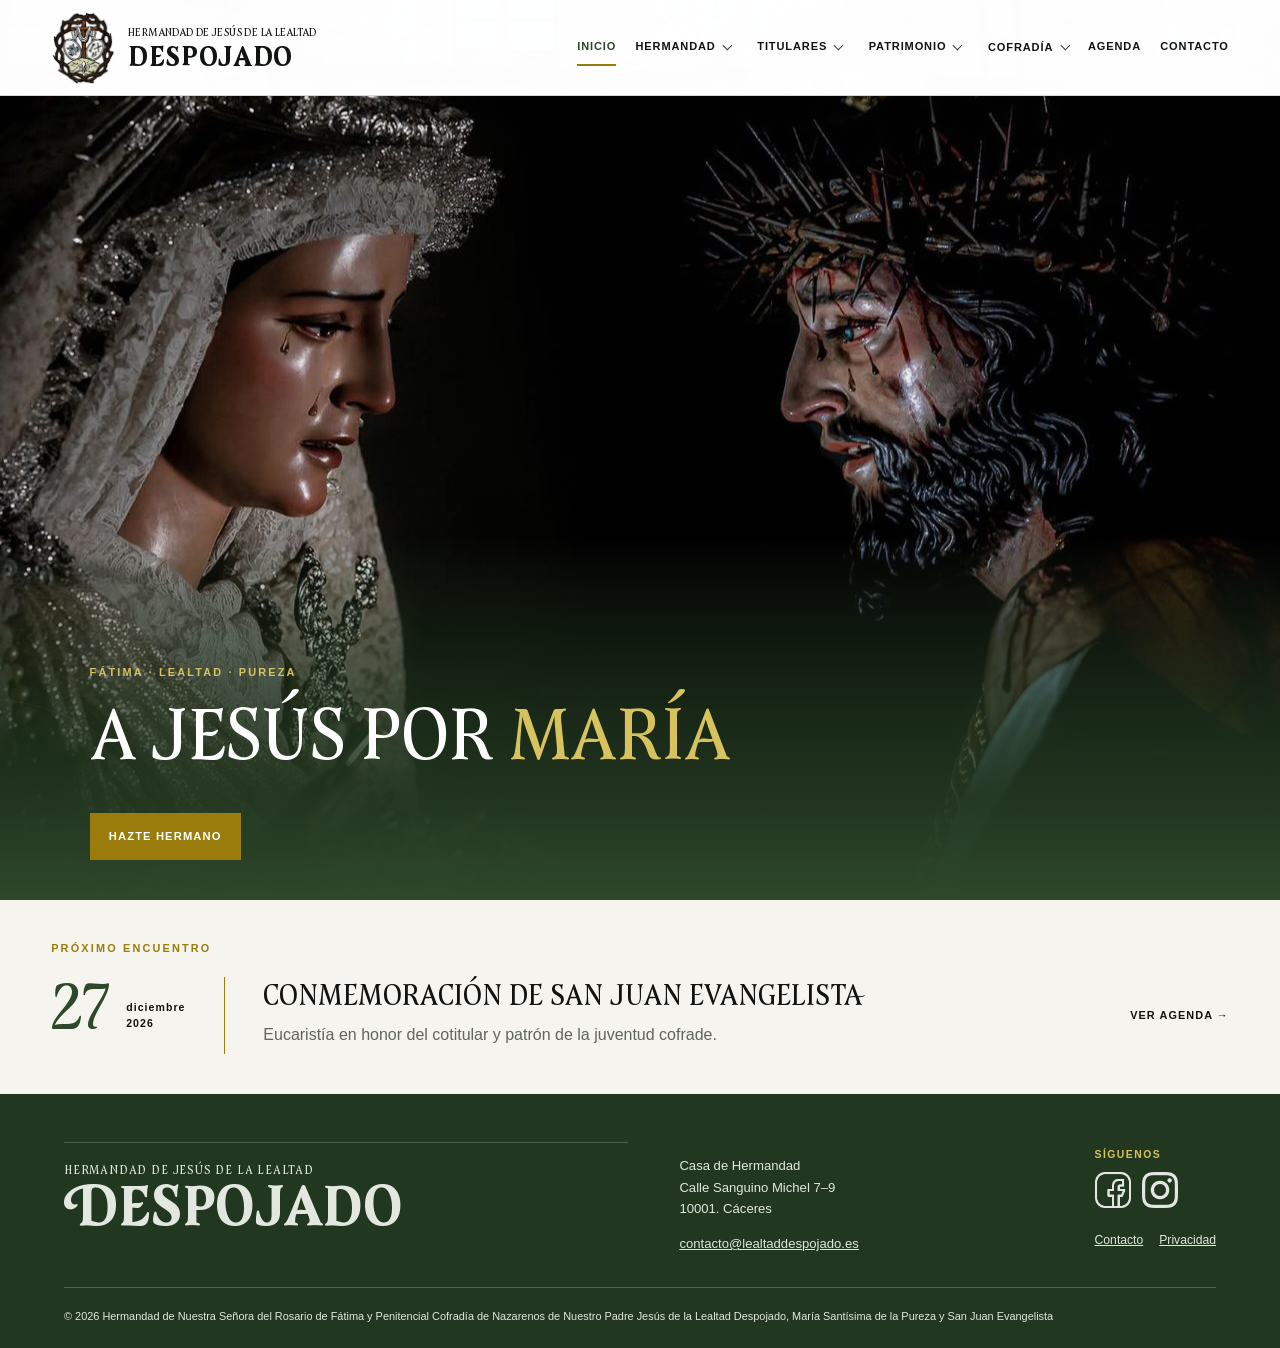
==== index.html @ d997383c "Add mobile responsive styles for next event section Implement responsive design for the next event s" ====
<!doctype html>
<html lang="es">
  <head>
    <meta charset="utf-8">
    <meta name="viewport" content="width=device-width,initial-scale=1">
    <link rel="icon" href="assets/images/favicon.ico?v=3" sizes="any">
    <link rel="icon" type="image/png" sizes="32x32" href="assets/images/favicon-32.png?v=3">
    <link rel="apple-touch-icon" sizes="180x180" href="assets/images/apple-touch-icon.png">
    <link rel="manifest" href="site.webmanifest">
    <!-- SEO-TECH-02: metadatos estáticos y rastreables de la portada. -->
    <meta name="theme-color" content="#223720">
    <meta name="robots" content="index,follow,max-image-preview:large,max-snippet:-1,max-video-preview:-1">
    <meta name="description" content="Página oficial de la Hermandad de Nuestra Señora del Rosario de Fátima y Penitencial Cofradía de Nazarenos de Nuestro Padre Jesús de la Lealtad Despojado, María Santísima de la Pureza y San Juan Evangelista (Cáceres)">
    <link rel="canonical" href="https://www.lealtaddespojado.es/">
    <meta property="og:locale" content="es_ES">
    <meta property="og:type" content="website">
    <meta property="og:site_name" content="Hermandad del Despojado de Cáceres">
    <meta property="og:title" content="Hermandad del Despojado de Cáceres | Web oficial">
    <meta property="og:description" content="Página oficial de la Hermandad de Nuestra Señora del Rosario de Fátima y Penitencial Cofradía de Nazarenos de Nuestro Padre Jesús de la Lealtad Despojado, María Santísima de la Pureza y San Juan Evangelista (Cáceres)">
    <meta property="og:url" content="https://www.lealtaddespojado.es/">
    <meta property="og:image" content="https://www.lealtaddespojado.es/assets/images/titulares-portada.jpg">
    <meta property="og:image:width" content="1280">
    <meta property="og:image:height" content="853">
    <meta property="og:image:alt" content="Titulares de la Hermandad del Despojado de Cáceres">
    <meta name="twitter:card" content="summary_large_image">
    <meta name="twitter:title" content="Hermandad del Despojado de Cáceres | Web oficial">
    <meta name="twitter:description" content="Página oficial de la Hermandad de Nuestra Señora del Rosario de Fátima y Penitencial Cofradía de Nazarenos de Nuestro Padre Jesús de la Lealtad Despojado, María Santísima de la Pureza y San Juan Evangelista (Cáceres)">
    <meta name="twitter:image" content="https://www.lealtaddespojado.es/assets/images/titulares-portada.jpg">
    <meta name="twitter:image:alt" content="Titulares de la Hermandad del Despojado de Cáceres">
    <title>Hermandad del Despojado de Cáceres | Web oficial</title>
    <link rel="preload" as="image" href="assets/images/titulares-portada.jpg" fetchpriority="high">
    <script type="application/ld+json">
      {
        "@context": "https://schema.org",
        "@graph": [
          {
            "@type": "Organization",
            "@id": "https://www.lealtaddespojado.es/#organization",
            "name": "Hermandad del Despojado de Cáceres",
            "legalName": "Hermandad de Nuestra Señora del Rosario de Fátima y Penitencial Cofradía de Nazarenos de Nuestro Padre Jesús de la Lealtad Despojado, María Santísima de la Pureza y San Juan Evangelista",
            "alternateName": [
              "Lealtad Despojado",
              "Hermandad de Jesús de la Lealtad Despojado"
            ],
            "description": "Página oficial de la Hermandad de Nuestra Señora del Rosario de Fátima y Penitencial Cofradía de Nazarenos de Nuestro Padre Jesús de la Lealtad Despojado, María Santísima de la Pureza y San Juan Evangelista (Cáceres)",
            "foundingDate": "2018-11-08",
            "url": "https://www.lealtaddespojado.es/",
            "logo": {
              "@type": "ImageObject",
              "url": "https://www.lealtaddespojado.es/assets/images/favicon-512.png",
              "width": 512,
              "height": 512
            },
            "image": "https://www.lealtaddespojado.es/assets/images/titulares-portada.jpg",
            "email": "contacto@lealtaddespojado.es",
            "address": {
              "@type": "PostalAddress",
              "streetAddress": "Calle Sanguino Michel 7–9",
              "postalCode": "10003",
              "addressLocality": "Cáceres",
              "addressRegion": "Extremadura",
              "addressCountry": "ES"
            },
            "areaServed": [
              {"@type": "City", "name": "Cáceres"},
              {"@type": "AdministrativeArea", "name": "Extremadura"}
            ],
            "sameAs": [
              "https://www.instagram.com/lealtaddespojado/",
              "https://www.facebook.com/lealtaddespojado/"
            ],
            "contactPoint": {
              "@type": "ContactPoint",
              "contactType": "secretaría y contacto",
              "email": "contacto@lealtaddespojado.es",
              "availableLanguage": "es"
            }
          },
          {
            "@type": "WebSite",
            "@id": "https://www.lealtaddespojado.es/#website",
            "url": "https://www.lealtaddespojado.es/",
            "name": "Hermandad del Despojado de Cáceres",
            "alternateName": "Lealtad Despojado",
            "publisher": {"@id": "https://www.lealtaddespojado.es/#organization"},
            "inLanguage": "es-ES"
          },
          {
            "@type": "WebPage",
            "@id": "https://www.lealtaddespojado.es/#webpage",
            "url": "https://www.lealtaddespojado.es/",
            "name": "Hermandad del Despojado de Cáceres | Web oficial",
            "description": "Página oficial de la Hermandad de Nuestra Señora del Rosario de Fátima y Penitencial Cofradía de Nazarenos de Nuestro Padre Jesús de la Lealtad Despojado, María Santísima de la Pureza y San Juan Evangelista (Cáceres)",
            "isPartOf": {"@id": "https://www.lealtaddespojado.es/#website"},
            "about": {"@id": "https://www.lealtaddespojado.es/#organization"},
            "primaryImageOfPage": {
              "@type": "ImageObject",
              "url": "https://www.lealtaddespojado.es/assets/images/titulares-portada.jpg",
              "width": 1280,
              "height": 853
            },
            "inLanguage": "es-ES"
          }
        ]
      }
    </script>
    <link rel="stylesheet" href="assets/styles.css">
    <link rel="stylesheet" href="assets/hero-layout.css">
    <script src="assets/header.js">
    </script>
    <script src="assets/footer.js">
    </script>
  </head>
  <body>
    <!-- ============================================================
    ZONAS EDITABLES DE ESTA PÁGINA
    1. PORTADA: título y presentación
    2. PRÓXIMO ENCUENTRO: se completa automáticamente desde editable/agenda.md
    Cambia solo los textos entre etiquetas. No cambies class ni href.
    ============================================================ -->
    <a class="skip" href="#contenido">
      Saltar al contenido
    </a>
    <site-header active="inicio">
    </site-header>
    <main id="contenido">
      <!-- ZONA EDITABLE 1: PORTADA -->
      <section class="hero">
        <div class="hero-copy">
          <div class="hero-title">
            <p class="eyebrow light">
              Fátima · Lealtad · Pureza
            </p>
            <h1>
              A Jesús por
              <em>
                María
              </em>
            </h1>
          </div>
          <div class="hero-info">
            <div class="actions">
              <a class="button primary" href="documentos/solicitud-ingreso.pdf" target="_blank" rel="noopener">
                Hazte Hermano
              </a>
            </div>
          </div>
        </div>
        <div class="hero-art" aria-hidden="true">
          <span>
            Fotografía de los Sagrados Titulares
          </span>
        </div>
      </section>
      <!-- ZONA EDITABLE 2: PRÓXIMO ENCUENTRO -->
      <section class="next-event">
        <p class="eyebrow">
          Próximo encuentro
        </p>
        <div class="event-content">
          <time datetime="2026-10-11" data-next-event-date>
            <strong>
              11
            </strong>
            <span>
              octubre
              <br>
              2026
            </span>
          </time>
          <div class="event-details-list" data-next-event-details aria-live="polite">
            <div class="event-details">
              <h2>
                Rosario matutino
              </h2>
              <p>
                Salida procesional con María Santísima de la Pureza y rezo del Rosario por las calles del barrio.
              </p>
            </div>
          </div>
          <a class="text-link" href="agenda.html">
            Ver agenda →
          </a>
        </div>
      </section>
    </main>
    <site-footer>
    </site-footer>
    <script src="assets/agenda-datos.js">
    </script>
    <script src="assets/agenda.js">
    </script>
    <script src="assets/script.js">
    </script>
  </body>
</html>
---- assets/styles.css ----
/*
 * COLORES FÁCILES DE CAMBIAR
 * Cambia solo el código que empieza por # y conserva el punto y coma.
 * Consulta editable/GUIA-EDICION.md antes de modificar el resto de este archivo.
 */
@font-face{font-family:Capellina;src:local("Capellina Caps"),local("CapellinaCaps"),url("fonts/CapellinaCaps.woff2") format("woff2"),url("fonts/CapellinaCaps.woff") format("woff");font-style:normal;font-weight:400;font-display:swap;size-adjust:107.5%}
@font-face{font-family:Capellina;src:local("Capellina Caps Bold"),local("CapellinaCaps-Bold"),url("fonts/CapellinaCaps-Bold.woff2") format("woff2"),url("fonts/CapellinaCaps-Bold.woff") format("woff");font-style:normal;font-weight:700;font-display:swap;size-adjust:107.5%}
:root{
  --green:#2e482b;       /* Verde principal */
  --green-dark:#223720;  /* Verde oscuro del pie */
  --gold:#997c0b;        /* Dorado principal */
  --gold-light:#bea338;  /* Dorado claro */
  --white:#fff;
  --paper:#f6f4ee;       /* Fondo crema */
  --ink:#101310;         /* Texto principal */
  --muted:#5f655d;       /* Texto secundario */
  --line:#d9d8d0;        /* Líneas y bordes */
  --display:Capellina,"Times New Roman",Georgia,serif;
  --body:Arial,Helvetica,sans-serif;
}
*{box-sizing:border-box}html{scroll-behavior:smooth}body{margin:0;background:var(--white);color:var(--ink);font:400 16px/1.65 var(--body)}a{color:inherit}.skip{position:fixed;top:-5rem;left:1rem;background:var(--white);padding:.7rem 1rem;z-index:99}.skip:focus{top:1rem}.top{height:96px;padding:0 clamp(1rem,4vw,5rem);display:flex;align-items:center;justify-content:space-between;border-bottom:1px solid var(--line);background:rgba(255,255,255,.98);position:sticky;top:0;z-index:20}.brand{display:flex;align-items:center;gap:.8rem;text-decoration:none}.brand img{width:58px;height:70px;object-fit:contain}.brand span{display:grid;line-height:.85;text-transform:uppercase}.brand b{font:400 .7rem var(--display);letter-spacing:.05em}.brand strong{font:400 1.45rem var(--display);letter-spacing:.02em}.brand small{font:400 .62rem var(--display);letter-spacing:.12em;margin-top:.35rem}nav{display:flex;align-items:center;gap:clamp(.7rem,1.5vw,1.5rem)}nav a{text-decoration:none;text-transform:uppercase;font-size:.69rem;font-weight:700;letter-spacing:.08em;padding:.55rem 0;border-bottom:2px solid transparent}nav a:hover,nav a:focus{border-color:var(--gold)}nav .nav-cta{background:var(--green);color:var(--white);padding:.7rem 1rem;border:0}.menu{display:none}.hero{min-height:calc(100vh - 96px);background:var(--green);color:var(--white);display:grid;grid-template-columns:1.05fr .95fr;position:relative;overflow:hidden}.hero:after{content:"";position:absolute;width:420px;height:420px;border:1px solid rgba(255,255,255,.11);border-radius:50%;left:-230px;bottom:-220px}.hero-copy{padding:clamp(5rem,10vw,9rem) 4rem clamp(5rem,8vw,8rem) max(1.3rem,8vw);align-self:center;position:relative;z-index:1}.eyebrow{color:var(--gold);font-size:.68rem;font-weight:700;text-transform:uppercase;letter-spacing:.2em;margin:0 0 1.2rem}.eyebrow.light{color:#d8c25d}.hero h1,.identity h2,.titulares h2,.section-head h2,.join h2{font:400 clamp(3.3rem,6.5vw,6.8rem)/.88 var(--display);letter-spacing:-.035em;margin:.25rem 0 1.7rem;text-transform:uppercase}.hero h1 em{color:#d8c25d;font-style:normal}.hero-lead{font-size:1.08rem;max-width:500px;color:#eef1ec}.actions{display:flex;gap:.9rem;flex-wrap:wrap;margin-top:2.4rem}.button{display:inline-block;text-decoration:none;text-transform:uppercase;font-size:.7rem;font-weight:700;letter-spacing:.1em;padding:.9rem 1.2rem}.primary{background:var(--gold);color:var(--white)}.ghost{border:1px solid rgba(255,255,255,.7)}.hero-art{min-height:620px;background:linear-gradient(180deg,rgba(34,55,32,.08),rgba(34,55,32,.5)),linear-gradient(145deg,#8f947f,#30372e);display:grid;place-items:center}.hero-art span,.photo span{font-size:.62rem;text-transform:uppercase;letter-spacing:.12em;color:rgba(255,255,255,.7);padding:1rem;text-align:center}.hero-side{position:absolute;right:1rem;bottom:2rem;margin:0;writing-mode:vertical-rl;text-transform:uppercase;font-size:.58rem;letter-spacing:.2em}.next-event{padding:2.5rem max(1.3rem,8vw);background:var(--paper)}.event-content{display:grid;grid-template-columns:auto 1fr auto;align-items:center;gap:2.4rem}.event-content time{display:flex;gap:1rem;align-items:center;border-right:1px solid var(--gold);padding-right:2.4rem}.event-content time strong{font:400 4.8rem/1 var(--display);color:var(--green)}.event-content time span{font-size:.66rem;font-weight:700;line-height:1.45;letter-spacing:.1em}.event-content h2{font:400 2.2rem/1 var(--display);text-transform:uppercase;margin:0 0 .3rem}.event-content p{margin:0;color:var(--muted)}.text-link{text-decoration:none;text-transform:uppercase;font-size:.68rem;font-weight:700;letter-spacing:.1em}.text-link span{color:var(--gold);font-size:1rem}.identity{display:grid;grid-template-columns:.7fr 1.3fr;gap:clamp(3rem,8vw,9rem);padding:9rem max(1.3rem,8vw);align-items:center}.identity-mark{background:var(--paper);min-height:600px;display:grid;place-items:center;position:relative}.identity-mark:before{content:"IDENTIDAD";position:absolute;left:1rem;top:1rem;color:var(--gold);font-size:.6rem;font-weight:700;letter-spacing:.2em}.identity-mark img{width:min(75%,400px);max-height:520px;object-fit:contain}.identity h2,.section-head h2{font-size:clamp(3rem,5.2vw,5.4rem);color:var(--green)}.lead{font:400 1.55rem/1.35 var(--display);color:var(--green);max-width:1000px}.values{display:grid;grid-template-columns:repeat(3,1fr);gap:1.5rem;margin-top:3rem}.values article{border-top:2px solid var(--gold);padding-top:1.1rem}.values span,.cards span{font-size:.66rem;font-weight:700;color:var(--gold);letter-spacing:.12em}.values h3,.cards h3,.news h3{font:400 1.7rem/1.1 var(--display);text-transform:uppercase;margin:.6rem 0}.values p{font-size:.88rem;color:var(--muted)}.titulares{background:var(--green);color:var(--white);padding:8rem max(1.3rem,8vw)}.titulares>header{max-width:800px}.titulares h2{font-size:clamp(3.4rem,6vw,6.3rem)}.portrait-grid{display:grid;grid-template-columns:1fr 1fr;gap:clamp(2rem,7vw,7rem);margin-top:5rem}.portrait.offset{margin-top:8rem}.photo{min-height:560px;background:linear-gradient(145deg,#a8aa9f,#373d35);display:grid;place-items:center}.portrait p{color:#d8c25d;text-transform:uppercase;font-size:.65rem;letter-spacing:.17em;margin:1.5rem 0 .2rem}.portrait h3{font:400 clamp(2.6rem,4vw,4.5rem)/.95 var(--display);text-transform:uppercase;margin:0 0 1rem}.portrait a{font-size:.68rem;text-transform:uppercase;letter-spacing:.08em}.agenda,.news{padding:9rem max(1.3rem,8vw)}.section-head{display:grid;grid-template-columns:1.7fr 1fr;gap:4rem;align-items:end}.section-head>p{color:var(--muted);padding-bottom:1rem}.agenda-list{margin-top:4rem;border-top:1px solid var(--line)}.agenda-list article{display:grid;grid-template-columns:180px 1fr auto;gap:2rem;align-items:center;padding:2rem 1rem;border-bottom:1px solid var(--line);transition:.2s}.agenda-list article:hover{background:var(--paper)}.agenda-list time{display:flex;align-items:center;gap:1rem}.agenda-list time b{font:400 3.2rem var(--display);color:var(--green)}.agenda-list time span{font-size:.62rem;text-transform:uppercase;line-height:1.4}.tag{color:var(--gold);font-size:.62rem;font-weight:700;text-transform:uppercase;letter-spacing:.16em}.agenda-list h3{font:400 2rem/1 var(--display);text-transform:uppercase;margin:.2rem 0}.agenda-list p{margin:.25rem 0;color:var(--muted)}.agenda-list>a{text-decoration:none;color:var(--gold);font-size:1.5rem}.patrimonio{background:var(--green);color:var(--white);padding:9rem max(1.3rem,8vw)}.patrimonio .section-head h2{color:var(--white)}.patrimonio .section-head>p{color:#ced5cb}.cards{display:grid;grid-template-columns:repeat(3,1fr);gap:1.5rem;margin-top:4rem}.cards article{border-bottom:1px solid rgba(255,255,255,.3);padding-bottom:1.5rem}.photo.small{min-height:300px;margin-bottom:1.5rem}.cards h3{color:var(--white)}.news-grid{display:grid;grid-template-columns:2fr 1fr;gap:1.5rem;margin-top:4rem}.news-grid article{padding:2rem;background:var(--paper);border-top:2px solid var(--gold)}.news-grid .featured{grid-row:span 2}.news-grid .featured .photo{margin:-2rem -2rem 2rem}.news h3{font-size:2rem;color:var(--green)}.news-grid .featured h3{font-size:2.8rem}.join{display:grid;grid-template-columns:1fr 1fr;gap:clamp(3rem,8vw,8rem);padding:9rem max(1.3rem,8vw);background:var(--gold);color:var(--white)}.join .eyebrow{color:var(--green-dark)}.join h2{font-size:clamp(3.2rem,5.5vw,5.7rem)}.join li{padding:.5rem 0}.join form{background:var(--white);color:var(--ink);padding:2.5rem;display:grid;gap:1rem}.join label{font-size:.7rem;font-weight:700;text-transform:uppercase;letter-spacing:.06em}.join input,.join textarea{display:block;width:100%;border:0;border-bottom:1px solid var(--line);background:transparent;padding:.75rem 0;font:inherit}.join .check{display:flex;gap:.6rem;text-transform:none;font-weight:400}.join .check input{width:auto}.join button{background:var(--green);color:var(--white);border:0;padding:1rem;text-transform:uppercase;font-weight:700;letter-spacing:.1em;display:flex;justify-content:space-between}.join small{color:var(--muted)}footer{background:var(--green-dark);color:#e2e7df;padding:5rem max(1.3rem,8vw) 2rem;display:grid;grid-template-columns:2fr 1.4fr 1fr;gap:3rem;font-size:.82rem}footer a{color:inherit}.footer-brand{display:grid;text-transform:uppercase}.footer-brand strong{font:400 clamp(2.2rem,4vw,4rem)/.86 var(--display)}.footer-brand span{color:#d8c25d;font:400 1rem var(--display);letter-spacing:.2em;margin-top:1rem}footer small{grid-column:1/-1;border-top:1px solid rgba(255,255,255,.2);padding-top:1.3rem}
@media(max-width:1050px){nav{display:none;position:absolute;top:96px;left:0;right:0;background:var(--white);padding:1.5rem;flex-direction:column;align-items:stretch}nav.open{display:flex}.menu{display:block;background:none;border:1px solid var(--line);padding:.65rem 1rem;text-transform:uppercase;font-size:.68rem;font-weight:700;letter-spacing:.08em}.identity{grid-template-columns:1fr}.identity-mark{min-height:480px}.section-head{grid-template-columns:1fr}.section-head>p{max-width:650px}.cards{grid-template-columns:1fr 1fr}.cards article:last-child{grid-column:1/-1}}
@media(max-width:720px){.top{height:78px}.brand img{width:45px;height:58px}.brand strong{font-size:1.15rem}.brand b,.brand small{font-size:.53rem}nav{top:78px}.hero{grid-template-columns:1fr;min-height:auto}.hero-copy{padding:6rem 1.3rem 4rem}.hero h1{font-size:3.45rem}.hero-art{min-height:430px}.hero-side{display:none}.event-content{grid-template-columns:1fr}.event-content time{border-right:0;border-bottom:1px solid var(--gold);padding:0 0 1rem}.identity,.titulares,.agenda,.patrimonio,.news,.join{padding:6rem 1.3rem}.identity-mark{min-height:400px}.values,.portrait-grid,.cards,.join{grid-template-columns:1fr}.portrait.offset{margin-top:2rem}.photo{min-height:430px}.cards article:last-child{grid-column:auto}.agenda-list article{grid-template-columns:100px 1fr auto;gap:1rem}.agenda-list time b{font-size:2.2rem}.agenda-list article>div>p:last-child{display:none}.news-grid{grid-template-columns:1fr}.news-grid .featured{grid-row:auto}.join{gap:3rem}.join form{padding:1.5rem}footer{grid-template-columns:1fr}footer small{grid-column:auto}}
@media(prefers-reduced-motion:reduce){html{scroll-behavior:auto}}

/* Composición de la denominación corporativa */
.brand span{min-height:70px;align-content:center;line-height:.92;transform:translateY(5px)}
.brand b{font-size:.82rem;letter-spacing:.03em;white-space:nowrap}
.brand strong{font-size:2.1rem;font-weight:700;margin-top:.12rem}
.footer-brand{align-content:start}
.footer-brand small{font:400 clamp(.78rem,1.15vw,1rem) var(--display);letter-spacing:.055em}
.footer-brand strong{font-size:clamp(3.2rem,5.5vw,5.4rem);font-weight:700;margin-top:.25rem}
.footer-contact p{margin:0 0:.75rem}
.footer-links{justify-self:end;padding-top:.25rem;display:grid;gap:1.15rem}
.footer-social>span{display:block;margin-bottom:.55rem;color:#d8c25d;font-size:.65rem;font-weight:700;letter-spacing:.14em;text-transform:uppercase}
.footer-social-icons{display:flex;align-items:center;gap:.7rem}
.footer-social-icons img{display:block;width:36px;height:36px;object-fit:contain;filter:invert(1);opacity:.88}
.footer-nav{display:flex;gap:1rem;flex-wrap:wrap}
.footer-nav a{font-size:.76rem}
.footer-copyright{line-height:1.45}

@media(min-width:721px){
  site-footer footer{
    grid-template-columns:minmax(300px,1.55fr) minmax(230px,1fr) auto;
    column-gap:clamp(1.5rem,4vw,3.5rem);
    row-gap:2rem;
    padding:3rem clamp(1.5rem,5vw,4rem) 1.5rem;
  }
  site-footer .footer-brand strong{font-size:clamp(3.2rem,5.5vw,4.8rem)}
}

@media(max-width:720px){
  site-footer footer{gap:1.5rem;padding:3rem 1.3rem 1.5rem}
  site-footer .footer-links{justify-self:start;padding-top:0}
  site-footer .footer-copyright{margin-top:.25rem}
}
@media(max-width:720px){.brand img{width:42px;height:56px}.brand span{min-height:56px;transform:translateY(3px)}.brand strong{font-size:1.38rem}.brand b{font-size:.56rem}.brand small{font-size:.58rem}}

/* Estructura multipágina */
nav a.active{border-color:var(--gold);color:var(--green)}
.home-intro{display:grid;grid-template-columns:1fr 1fr;gap:6rem;padding:8rem max(1.3rem,8vw);align-items:start}.home-intro h2,.content-section h2,.membership h2,.contact-layout h2,.map-section h2{font:400 clamp(3rem,5.2vw,5.5rem)/.9 var(--display);text-transform:uppercase;color:var(--green);margin:.3rem 0 1.5rem}.site-links{display:grid;grid-template-columns:repeat(3,1fr);background:var(--green);padding:5rem max(1.3rem,8vw);gap:1px}.site-links a{color:var(--white);text-decoration:none;padding:2rem;border:1px solid rgba(255,255,255,.2)}.site-links span,.pillar-grid span{color:#d8c25d;font-size:.65rem;letter-spacing:.15em}.site-links h2{font:400 2.4rem var(--display);text-transform:uppercase;margin:.7rem 0}.site-links p{color:#d5ddd3}.page-hero{background:var(--green);color:var(--white);padding:6rem max(1.3rem,8vw) 5rem}.page-hero h1{font:400 clamp(3.5rem,6vw,6.5rem)/.88 var(--display);text-transform:uppercase;margin:.4rem 0 1.25rem}.page-hero>p:last-child{font-size:1.1rem}.page-hero.contact-hero{padding-top:5rem;padding-bottom:4.5rem}.page-hero.contact-hero h1{font-size:clamp(3.5rem,5.2vw,5.5rem)}.gold-hero{background:var(--gold)}.gold-hero .eyebrow{color:var(--green-dark)}.subnav{position:sticky;top:96px;z-index:10;display:flex;justify-content:center;gap:2rem;padding:1rem max(1rem,5vw);background:var(--white);border-bottom:1px solid var(--line)}.subnav a{text-transform:none;font-size:.75rem}.content-section{padding:8rem max(1.3rem,8vw);scroll-margin-top:150px}.content-section.split{display:grid;grid-template-columns:1fr 1fr;gap:7rem}.content-section.tinted{background:var(--paper)}.content-section.dark{background:var(--green);color:var(--white)}.content-section.dark h2{color:var(--white)}.people-grid,.pillar-grid{display:grid;grid-template-columns:repeat(4,1fr);gap:1.2rem;margin-top:3rem}.people-grid article,.pillar-grid article{border-top:2px solid var(--gold);padding:1.5rem;background:var(--white)}.people-grid h3,.pillar-grid h3{font:400 1.5rem var(--display);text-transform:uppercase;color:var(--green);margin:.4rem 0}.pillar-grid{grid-template-columns:repeat(3,1fr)}.photo.compact{min-height:380px}.simple-footer{display:flex;align-items:center;justify-content:space-between;background:var(--green-dark);color:var(--white);padding:2.5rem max(1.3rem,8vw);font-size:.75rem}.simple-footer p{margin:0;text-transform:uppercase}.simple-footer strong{font:400 1.4rem var(--display);margin-left:.4rem}.titular-detail{display:grid;grid-template-columns:1fr 1fr;gap:7rem;align-items:center;padding:8rem max(1.3rem,8vw);scroll-margin-top:150px}.titular-detail.reverse{background:var(--paper)}.titular-detail.reverse .photo{order:2}.titular-detail h2{font:400 clamp(3.5rem,6vw,6rem)/.87 var(--display);text-transform:uppercase;color:var(--green);margin:.3rem 0 1.5rem}.titular-detail dl{border-top:1px solid var(--line);margin:2rem 0}.titular-detail dl div{display:grid;grid-template-columns:140px 1fr;padding:.8rem 0;border-bottom:1px solid var(--line)}.titular-detail dt{font-weight:700;text-transform:uppercase;font-size:.68rem;letter-spacing:.08em}.titular-detail dd{margin:0;color:var(--muted)}.calendar-list{margin-top:4rem}.calendar-list article{display:grid;grid-template-columns:180px 1fr;gap:2rem;padding:2rem;border-top:1px solid var(--line)}.calendar-list time{display:grid}.calendar-list time b{font:400 2rem var(--display);color:var(--green)}.calendar-list time span{font-size:.7rem}.calendar-list h3{font:400 2rem var(--display);text-transform:uppercase;margin:.2rem 0}.calendar-placeholder,.map-placeholder{min-height:400px;background:var(--white);border:1px solid var(--line);display:grid;place-items:center;text-align:center;color:var(--muted);padding:2rem}.membership,.contact-layout{display:grid;grid-template-columns:1fr 1fr;gap:7rem;padding:8rem max(1.3rem,8vw)}.membership form,.contact-layout form{background:var(--paper);padding:2.5rem;display:grid;gap:1rem}.membership label,.contact-layout label{font-size:.7rem;font-weight:700;text-transform:uppercase}.membership input,.membership textarea,.contact-layout input,.contact-layout textarea{display:block;width:100%;border:0;border-bottom:1px solid var(--line);background:transparent;padding:.8rem 0;font:inherit}.membership .check,.contact-layout .check{display:flex;text-transform:none;font-weight:400;gap:.6rem}.membership .check input,.contact-layout .check input{width:auto}.membership button,.contact-layout button{background:var(--green);color:var(--white);border:0;padding:1rem;text-transform:uppercase;letter-spacing:.08em}.download-link{display:inline-block;margin-top:1.5rem;color:var(--green);font-weight:700}.contact-layout address{font-style:normal}.contact-layout address div{border-top:1px solid var(--line);padding:1.2rem 0}.contact-layout address span{font-size:.65rem;font-weight:700;text-transform:uppercase;color:var(--gold)}.map-section{display:grid;grid-template-columns:1fr 1.5fr;gap:6rem;background:var(--green);color:var(--white);padding:7rem max(1.3rem,8vw)}.map-section h2{color:var(--white)}
@media(max-width:900px){.home-intro,.content-section.split,.titular-detail,.membership,.contact-layout,.map-section{grid-template-columns:1fr;gap:3rem}.people-grid{grid-template-columns:1fr 1fr}.titular-detail.reverse .photo{order:0}.subnav{justify-content:flex-start;overflow-x:auto}.site-links{grid-template-columns:1fr}.simple-footer{align-items:flex-start;flex-direction:column;gap:1rem}}
@media(max-width:720px){.page-hero,.page-hero.contact-hero{padding:4.5rem 1.3rem 3.25rem}.page-hero h1,.page-hero.contact-hero h1{font-size:3.2rem}.subnav{top:78px}.home-intro,.content-section,.titular-detail,.membership,.contact-layout,.map-section{padding:5rem 1.3rem}.people-grid,.pillar-grid{grid-template-columns:1fr}.calendar-list article{grid-template-columns:1fr;padding:1.5rem 0}.titular-detail dl div{grid-template-columns:1fr;gap:.25rem}}

/* Página de contacto: formulario, datos de interés y localización. */
.contact-page{display:grid;grid-template-columns:minmax(0,1.35fr) minmax(300px,.65fr);gap:clamp(3rem,7vw,7rem);padding:7rem max(1.3rem,8vw);align-items:start}
.contact-heading{max-width:680px;margin-bottom:2.5rem}.contact-heading h2,.contact-details h2,.contact-map h2{font:400 clamp(2.8rem,5vw,5.2rem)/.9 var(--display);text-transform:uppercase;color:var(--green);margin:.3rem 0 1.2rem}.contact-heading>p:last-child{color:var(--muted)}
.contact-online form{display:grid;gap:1.35rem;background:var(--paper);padding:clamp(1.5rem,4vw,3rem);border-top:3px solid var(--gold)}
.contact-online label{font-size:.68rem;font-weight:700;text-transform:uppercase;letter-spacing:.06em}.contact-online input,.contact-online textarea{display:block;width:100%;border:0;border-bottom:1px solid var(--line);background:transparent;padding:.8rem 0 .65rem;font:400 1rem var(--body);text-transform:none;resize:vertical}.contact-online input:focus,.contact-online textarea:focus{outline:0;border-color:var(--gold)}
.form-row{display:grid;grid-template-columns:1fr 1fr;gap:1.5rem}.contact-online .check{display:flex;align-items:flex-start;gap:.65rem;text-transform:none;font-weight:400;letter-spacing:0}.contact-online .check input{width:auto;margin-top:.35rem}.contact-online button{display:flex;justify-content:space-between;border:0;background:var(--green);color:var(--white);padding:1rem 1.2rem;text-transform:uppercase;font-weight:700;letter-spacing:.08em;cursor:pointer}.form-privacy{margin:0;color:var(--muted);font-size:.72rem;line-height:1.55}
.contact-details{background:var(--green);color:var(--white);padding:clamp(2rem,4vw,3rem)}.contact-details .eyebrow{color:#d8c25d}.contact-details h2{color:var(--white)}.contact-details address{font-style:normal}.contact-details address section{padding:1.5rem 0;border-top:1px solid rgba(255,255,255,.25)}.contact-details address span{color:#d8c25d;font-size:.62rem;font-weight:700;text-transform:uppercase;letter-spacing:.12em}.contact-details h3{font:400 1.35rem/1.2 var(--display);text-transform:uppercase;margin:.45rem 0}.contact-details p{margin:.5rem 0;color:#e2e7df}.contact-details a{overflow-wrap:anywhere}
.contact-map{display:grid;grid-template-columns:.7fr 1.3fr;background:var(--green-dark);color:var(--white);min-height:470px}.contact-map-copy{padding:6rem max(1.3rem,8vw)}.contact-map h2{color:var(--white)}.contact-map-copy>p:not(.eyebrow){max-width:420px;margin-bottom:2rem;color:#d6ddd4}.contact-map iframe{width:100%;height:100%;min-height:470px;border:0}
@media(max-width:900px){.contact-page,.contact-map{grid-template-columns:1fr}.contact-map-copy{padding:5rem max(1.3rem,8vw)}.contact-map iframe{min-height:400px}}
@media(max-width:600px){.contact-page{padding:5rem 1.3rem;gap:3rem}.form-row{grid-template-columns:1fr}.contact-online form,.contact-details{padding:1.5rem}.contact-map-copy{padding:4rem 1.3rem}}

.government-list{margin-top:3.5rem;border-top:1px solid var(--line)}
#junta>.eyebrow{font-size:0}
#junta>.eyebrow::after{content:"Al servicio de los hermanos";font-size:.68rem}
#junta>h2{font-size:0}
#junta>h2::after{content:"Junta de Gobierno";font-size:clamp(3rem,5.2vw,5.5rem)}
.government-list article{display:grid;grid-template-columns:minmax(220px,.7fr) 1fr;align-items:center;gap:1.5rem;padding:1.25rem .5rem;border-bottom:1px solid var(--line)}
.government-list article:hover{background:var(--white)}
.government-list span{color:var(--gold);font-size:.65rem;font-weight:700;letter-spacing:.12em}
.government-list h3{font:400 1.35rem var(--display);text-transform:uppercase;color:var(--green);margin:0}
.government-list p{margin:0;color:var(--muted)}
@media(max-width:720px){.government-list article{grid-template-columns:1fr;gap:.25rem;padding:1.1rem 0}.government-list p{grid-column:auto}}

/* Las fotografías añadidas siguiendo editable/GUIA-EDICION.md llenan su recuadro. */
site-header{display:block}
.photo{overflow:hidden}
.photo img{width:100%;height:100%;min-height:inherit;object-fit:cover}

/* Evita que la navegación secundaria tape los títulos al desplazarse. */
.subnav{position:relative;top:auto;z-index:1}
.content-section,.titular-detail{scroll-margin-top:96px}
@media(max-width:720px){.content-section,.titular-detail{scroll-margin-top:78px}}

/* Contenido histórico, procesional y patrimonial */
.source-note{padding:1.2rem max(1.3rem,8vw);background:#ece9df;color:var(--muted);font-size:.78rem}.source-note a{font-weight:700;color:var(--green)}
.timeline{list-style:none;padding:0;margin:3rem 0 0;border-top:1px solid var(--line)}.timeline li{display:grid;grid-template-columns:140px 1fr;gap:2rem;padding:1.5rem 0;border-bottom:1px solid var(--line)}.timeline time{font:400 1.8rem var(--display);color:var(--gold)}.timeline h3{font:400 1.5rem var(--display);text-transform:uppercase;color:var(--green);margin:0}.timeline p{margin:.25rem 0;color:var(--muted)}
.fact-grid{display:grid;grid-template-columns:repeat(3,1fr);gap:1rem;margin:3rem 0}.fact-grid article{display:grid;padding:2rem;background:var(--white);border-top:2px solid var(--gold)}.fact-grid strong{font:400 4rem/1 var(--display);color:var(--green)}.fact-grid span{color:var(--muted)}.route{max-width:850px}.notice{padding:1rem;border-left:3px solid var(--gold);background:var(--paper);font-size:.88rem}
.procession-page .content-section{padding-top:5.5rem;padding-bottom:5.5rem}.itinerary-section{display:grid;grid-template-columns:minmax(280px,.75fr) minmax(0,1.25fr);gap:clamp(2.5rem,5vw,5rem);align-items:start}.itinerary-section .itinerary-heading{min-width:0}.itinerary-section .itinerary-heading h2{font-size:clamp(3rem,4.4vw,4.5rem);overflow-wrap:normal}.itinerary-content{display:contents}.itinerary-section .route{grid-column:1/-1;display:grid;grid-template-columns:repeat(2,minmax(0,1fr));gap:clamp(2rem,5vw,5rem);max-width:none;margin-top:.5rem}.itinerary-section .route p{margin:0;padding-top:1.25rem;border-top:1px solid rgba(255,255,255,.28);color:#e2e7df}.itinerary-section .route b{display:block;margin-bottom:.65rem;color:#d8c25d;font-size:.62rem;text-transform:uppercase;letter-spacing:.14em}.itinerary-times{display:grid;grid-template-columns:repeat(3,minmax(0,1fr));gap:1px;margin:0;background:rgba(255,255,255,.2)}.itinerary-times article{min-width:0;padding:1.5rem;background:var(--green)}.itinerary-times span{display:block;min-height:2.7em;color:#d8c25d;font-size:.62rem;font-weight:700;line-height:1.35;text-transform:uppercase;letter-spacing:.12em}.itinerary-times strong{display:block;margin:.65rem 0;font:400 clamp(2.2rem,3.5vw,3.6rem)/1 var(--display);color:var(--white)}.itinerary-times p{margin:0;color:#d5ddd3;font-size:.78rem;line-height:1.5}
.content-section.procession-intro{padding:0;background:var(--white)}.procession-intro__photo{width:100%;margin:0;position:relative;overflow:hidden}.procession-intro__photo::after{content:"";position:absolute;z-index:0;inset:0 0 auto;height:40%;background:linear-gradient(180deg,rgba(168,183,202,.48) 0%,rgba(168,183,202,.22) 55%,rgba(168,183,202,0) 100%);pointer-events:none}.procession-intro__photo img{display:block;width:100%;aspect-ratio:4/5;object-fit:cover;object-position:center bottom}.procession-intro__copy{position:absolute;z-index:1;top:clamp(2rem,4.5vw,4rem);left:max(1.3rem,6vw);width:min(38%,480px);padding:0;color:var(--green-dark)}.procession-intro__copy .eyebrow{margin-bottom:.65rem;color:#6d5810}.procession-intro__copy h2{font-size:clamp(3rem,4.8vw,5rem);line-height:.86;margin:0 0 1.25rem;color:var(--green-dark)}.procession-intro__copy .lead{padding-bottom:1rem;border-bottom:1px solid rgba(34,55,32,.34);font-size:clamp(.98rem,1.2vw,1.18rem);line-height:1.42;color:var(--green-dark)}.procession-intro__copy p:not(.eyebrow):not(.lead){font-size:clamp(.76rem,.86vw,.9rem);line-height:1.58;color:#243b29}.procession-intro__copy p:last-child{margin-bottom:0}.procession-intro__photo figcaption{position:absolute;z-index:1;right:1.25rem;bottom:1rem;margin:0;padding:.45rem .65rem;background:rgba(20,31,19,.72);color:var(--white);font-size:.58rem;text-transform:uppercase;letter-spacing:.1em}
@media(min-width:901px){/* SEO-UX-02: deja 3rem aprox. sobre la potencia central sin ocultar el rostro. */.procession-intro__photo img{margin-top:-5rem;object-position:center 25%}.procession-intro__copy{top:2rem;right:2rem;left:2rem;width:auto;display:grid;grid-template-columns:minmax(280px,430px) minmax(320px,420px);grid-template-areas:"eyebrow lead" "title lead" "title detail-one" "title detail-two";justify-content:space-between;column-gap:clamp(8rem,16vw,14rem);align-items:start}.procession-intro__copy .eyebrow{grid-area:eyebrow}.procession-intro__copy h2{grid-area:title;max-width:430px;font-size:clamp(3.8rem,5.5vw,5.8rem)}.procession-intro__copy .lead{grid-area:lead;margin:0 0 1rem}.procession-intro__copy p:nth-of-type(3){grid-area:detail-one;margin:.15rem 0 .7rem}.procession-intro__copy p:nth-of-type(4){grid-area:detail-two;margin:0}}
.collection-grid{display:grid;grid-template-columns:repeat(3,1fr);gap:1rem;margin-top:3rem}.collection-grid article{padding:1.5rem;border:1px solid var(--line)}.collection-grid h3{font:400 1.5rem var(--display);text-transform:uppercase;color:var(--green);margin:0 0 .8rem}.collection-grid h3 small{display:block;font:700 .65rem var(--body);color:var(--gold);letter-spacing:.1em;margin-top:.35rem}.collection-grid p{color:var(--muted)}.table-wrap{overflow-x:auto}table{width:100%;border-collapse:collapse;margin-top:2rem}th,td{text-align:left;padding:1rem;border-bottom:1px solid var(--line)}th{font-size:.68rem;text-transform:uppercase;letter-spacing:.1em;color:var(--green)}
.heritage-table-group{margin-top:3rem}.heritage-table-group+.heritage-table-group{margin-top:4rem}.heritage-table-group h3{margin:0;font:400 1.8rem/1.1 var(--display);text-transform:uppercase;color:var(--green)}.heritage-table-group table{table-layout:fixed;margin-top:1.25rem}.heritage-table-group th:nth-child(1),.heritage-table-group td:nth-child(1){width:20%}.heritage-table-group th:nth-child(2),.heritage-table-group td:nth-child(2){width:50%}.heritage-table-group th:nth-child(3),.heritage-table-group td:nth-child(3){width:30%}
@media(max-width:720px){.heritage-table-group table{min-width:620px}}
.literary-grid{display:grid;grid-template-columns:1.2fr .8fr;gap:1.5rem;margin-top:3rem}.literary-grid>article{display:flex;flex-direction:column;min-width:0;padding:clamp(1.75rem,3vw,2.5rem);background:var(--white);border-top:2px solid var(--gold)}.literary-grid header{padding-bottom:1.5rem;border-bottom:1px solid var(--line)}.literary-grid header .eyebrow{margin-bottom:.65rem}.literary-grid h3{margin:0;font:400 clamp(1.8rem,3vw,2.5rem)/1 var(--display);text-transform:uppercase;color:var(--green)}.literary-table{table-layout:fixed;margin:1rem 0 0}.literary-table th,.literary-table td{height:60px;padding-right:0;padding-left:0}.literary-table th{height:48px}.pregones-table th:first-child,.pregones-table td:first-child{width:16%}.pregones-table th:last-child,.pregones-table td:last-child{width:84%}.fides-table th,.fides-table td{width:50%}.archive-status{margin:auto 0 0;padding-top:1.5rem;color:var(--muted);font-size:.72rem;font-weight:700;text-transform:uppercase;letter-spacing:.08em}
@media(max-width:720px){.literary-grid{grid-template-columns:1fr}}

/* HEMEROTECA · LECTOR FIDES
   El mismo modal se reutiliza para todas las revistas. */
.fides-table th,.fides-table td{width:33.333%}
.fides-read-button,.reader-action,.reader-page-button{border:0;font:700 .68rem var(--body);letter-spacing:.08em;text-transform:uppercase;cursor:pointer}
.fides-read-button{
  min-width:0;
  padding:.2rem 0;
  background:transparent;
  color:var(--green);
  border-bottom:1px solid currentColor;
  font-size:.76rem;
  letter-spacing:.03em;
  text-transform:none;
}
.fides-read-button:hover{color:var(--gold)}
.fides-read-button:focus-visible{outline:2px solid var(--gold);outline-offset:4px}
.reader-modal[hidden]{display:none}
body.reader-open{overflow:hidden}
.reader-modal{position:fixed;inset:0;z-index:1000;display:grid;place-items:center;padding:clamp(.5rem,2vw,1.5rem)}
.reader-modal__backdrop{position:absolute;inset:0;background:rgba(10,16,10,.86);backdrop-filter:blur(4px)}
.reader-dialog{position:relative;width:min(96vw,1500px);height:min(95vh,1000px);display:grid;grid-template-rows:auto minmax(0,1fr) auto;overflow:hidden;background:#151b15;color:var(--white);border:1px solid rgba(255,255,255,.2);box-shadow:0 1.5rem 5rem rgba(0,0,0,.45)}
.reader-dialog:focus{outline:0}
.reader-dialog__header{display:flex;align-items:center;justify-content:space-between;gap:1.5rem;padding:1rem 1.25rem;background:var(--green-dark);border-bottom:1px solid rgba(255,255,255,.18)}
.reader-dialog__eyebrow{margin:0 0 .25rem;color:#d8c25d;font-size:.58rem;font-weight:700;letter-spacing:.15em;text-transform:uppercase}
.reader-dialog h2{margin:0;color:var(--white);font:400 clamp(1.35rem,2.5vw,2.2rem)/1 var(--display);text-transform:uppercase}
.reader-dialog__actions{display:flex;justify-content:flex-end;gap:.55rem;flex-wrap:wrap}
.reader-action,.reader-page-button{padding:.72rem .9rem;background:transparent;color:var(--white);border:1px solid rgba(255,255,255,.45);text-decoration:none}
.reader-action:hover,.reader-action:focus-visible,.reader-page-button:hover,.reader-page-button:focus-visible{border-color:#d8c25d;color:#fff4bd}
.reader-close{background:var(--gold);border-color:var(--gold)}
.reader-dialog__body{min-height:0;display:grid;grid-template-rows:auto minmax(0,1fr);padding:.65rem 1rem 0}
.reader-help{margin:0 0 .4rem;color:#cbd2c8;font-size:.72rem;text-align:center}
.reader-stage{
  position:relative;
  min-height:0;
  display:grid;
  place-items:center;
  overflow:hidden;
  padding:clamp(.75rem,2vw,1.5rem);
  background:
    radial-gradient(circle at center,rgba(255,255,255,.08),transparent 58%),
    linear-gradient(145deg,#425044,#222d24);
  border:1px solid rgba(255,255,255,.16);
  box-shadow:inset 0 0 3rem rgba(0,0,0,.32);
}
.reader-book{width:100%;height:100%;display:grid;place-items:center}
.reader-stage.is-zoomed{display:block;overflow:auto;overscroll-behavior:contain}
.reader-stage.is-zoomed .reader-book{height:auto;min-height:100%;margin:0}
.reader-book canvas{
  max-width:100%;
  max-height:100%;
  background:transparent!important;
  filter:drop-shadow(0 .8rem 1rem rgba(0,0,0,.48));
}
.reader-message{position:absolute;inset:0;display:none;place-items:center;max-width:42rem;margin:auto;padding:2rem;text-align:center;color:#eef1ec}
.reader-message.is-visible{display:grid}
.reader-toolbar{display:grid;grid-template-columns:auto 1fr auto;align-items:center;gap:1rem;padding:.75rem 1.25rem;background:var(--green-dark);border-top:1px solid rgba(255,255,255,.18)}
.reader-toolbar__center{display:flex;align-items:center;justify-content:center;gap:1rem;flex-wrap:wrap}
.reader-counter{margin:0;text-align:center;font-size:.78rem}
.reader-counter strong{color:#d8c25d}
.reader-page-button:disabled{opacity:.4;cursor:not-allowed}
.reader-zoom{display:flex;align-items:center;gap:.35rem}
.reader-zoom button{
  min-width:2rem;
  height:2rem;
  padding:0 .5rem;
  border:1px solid rgba(255,255,255,.4);
  background:transparent;
  color:var(--white);
  font:700 .75rem var(--body);
  cursor:pointer;
}
.reader-zoom button:hover,.reader-zoom button:focus-visible{border-color:#d8c25d;color:#fff4bd}
.reader-zoom button:disabled{opacity:.35;cursor:not-allowed}
.reader-zoom output{min-width:3.25rem;color:#d8c25d;font-size:.72rem;text-align:center}
.reader-zoom .reader-zoom__reset{width:auto;padding:0 .7rem;text-transform:uppercase;font-size:.58rem;letter-spacing:.06em}
.reader-dialog:fullscreen{width:100vw;height:100vh;max-width:none;border:0}

@media(max-width:720px){
  .reader-modal{padding:0}
  .reader-dialog{width:100vw;height:100dvh;border:0}
  .reader-dialog__header{align-items:flex-start;padding:.8rem}
  .reader-dialog__actions{gap:.35rem}
  .reader-action{padding:.58rem .65rem;font-size:.58rem}
  .reader-dialog__body{padding:.45rem .35rem 0}
  .reader-stage{padding:.55rem}
  .reader-help{font-size:.65rem}
  .reader-toolbar{gap:.4rem;padding:.6rem}
  .reader-toolbar__center{gap:.45rem}
  .reader-page-button{padding:.58rem .65rem;font-size:.58rem}
  .reader-counter{font-size:.7rem}
  .reader-zoom{gap:.25rem}
  .reader-zoom button{min-width:1.8rem;height:1.8rem}
  .reader-zoom .reader-zoom__reset{padding:0 .5rem}
}

@media(max-width:480px){
  .reader-dialog__header{display:grid;grid-template-columns:1fr}
  .reader-dialog__actions{justify-content:flex-start}
  .reader-dialog__eyebrow{display:none}
  .reader-dialog h2{font-size:1.25rem}
}

@media(prefers-reduced-motion:reduce){
  .reader-dialog *{scroll-behavior:auto!important}
}

/* Conserva el aspecto original de los campos del formulario de alta. */
.join input,.join textarea{background:revert;font:400 1rem var(--body);text-transform:none}
@media(max-width:720px){.timeline li{grid-template-columns:1fr;gap:.25rem}.fact-grid,.collection-grid{grid-template-columns:1fr}.subnav{display:flex}}
@media(max-width:1050px){.itinerary-section{grid-template-columns:1fr}.itinerary-times{grid-template-columns:1fr}.itinerary-times span{min-height:0}.itinerary-section .route{grid-column:auto}}
@media(max-width:900px){.procession-intro__copy{top:2rem;left:2rem;width:min(44%,400px)}.procession-intro__copy h2{font-size:clamp(2.7rem,6.5vw,4.2rem)}.procession-intro__copy .lead{font-size:.92rem}.procession-intro__copy p:not(.eyebrow):not(.lead){font-size:.72rem}}
@media(max-width:720px){.procession-page .content-section{padding-top:4rem;padding-bottom:4rem}.itinerary-section .route{grid-template-columns:1fr;gap:2rem}}
@media(max-width:600px){.procession-intro__photo{display:flex;flex-direction:column}.procession-intro__photo::after{display:none}.procession-intro__copy{position:static;order:-1;width:auto;max-width:none;padding:3.5rem 1.3rem;background:#a8b7ca}.procession-intro__copy h2{font-size:3.2rem}.procession-intro__copy .lead{font-size:1.08rem}.procession-intro__copy p:not(.eyebrow):not(.lead){font-size:.9rem}.procession-intro__photo figcaption{right:.8rem;bottom:.7rem;left:.8rem;text-align:center}}

/* SALIDAS · VIACRUCIS
   La fecha se toma automáticamente de la entrada "Vía Crucis por la feligresía"
   de editable/agenda.md. */
.devotional-outing{
  display:grid;
  grid-template-columns:1fr 1fr;
  gap:0;
  align-items:stretch;
  padding:0;
  background:#000;
  color:var(--white);
}
.content-section.devotional-outing{padding:0}
.devotional-outing__copy{
  align-self:center;
  padding:clamp(4rem,6vw,6rem) 1.5rem;
}
.devotional-outing__heading h2,
.devotional-outing__intro .lead{color:var(--white)}
.devotional-outing__intro p:not(.lead){max-width:38rem;color:#e2e2e2}
.outing-date{
  display:grid;
  gap:.2rem;
  margin-top:2rem;
  padding-top:1.2rem;
  border-top:1px solid rgba(255,255,255,.25);
}
.outing-date span{
  color:var(--gold);
  font-size:.62rem;
  font-weight:700;
  text-transform:uppercase;
  letter-spacing:.14em;
}
.outing-date time{font:400 1.4rem var(--display);color:var(--white)}
.devotional-outing__photo{
  position:relative;
  margin:0;
  min-height:960px;
  overflow:hidden;
  background:#000;
}
.devotional-outing__photo::after{
  content:"";
  position:absolute;
  inset:0 0 0 auto;
  width:clamp(50px,7vw,105px);
  background:linear-gradient(90deg,rgba(0,0,0,0) 0%,rgba(0,0,0,.82) 75%,#000 100%);
  pointer-events:none;
}
.devotional-outing__photo img{
  display:block;
  width:100%;
  height:100%;
  min-height:inherit;
  object-fit:cover;
  object-position:center;
}
.devotional-outing__route{
  margin-top:1.5rem;
  padding-top:1.5rem;
  border-top:1px solid rgba(255,255,255,.25);
}
.devotional-outing__route .route-text{
  margin:0;
  padding:0;
  color:#ececec;
  font:400 clamp(.92rem,1.05vw,1rem)/1.9 Arial,sans-serif;
}
.devotional-outing__route .route-text strong{
  color:#d8c25d;
  font-weight:700;
}
@media(max-width:900px){
  .devotional-outing{grid-template-columns:1fr;gap:3rem}
  .devotional-outing__photo{width:100%;min-height:760px}
  .devotional-outing__photo::after{display:none}
  .devotional-outing__copy{padding:5rem 1.5rem}
}
@media(max-width:720px){
  .devotional-outing{gap:0}
  .devotional-outing__photo{min-height:620px}
  .devotional-outing__copy{padding:4rem 1.5rem 5rem}
  .devotional-outing__route .route-text{font-size:.95rem}
}

/* SALIDAS · ROSARIO MATUTINO */
.content-section.rosary-outing{
  display:grid;
  grid-template-columns:minmax(0,1.05fr) minmax(360px,.95fr);
  gap:0;
  height:800px;
  padding:0;
  background:var(--white);
  color:var(--ink);
}
.rosary-outing__copy{
  padding:2.5rem 1.5rem;
  padding-left:2rem;
}
.rosary-outing__heading h2,
.rosary-outing__heading .lead{color:var(--green)}
.rosary-outing__heading .lead{max-width:34rem}
.rosary-outing__details{
  margin-top:1.5rem;
}
.rosary-outing__details>p:first-child{max-width:38rem;color:var(--muted)}
.rosary-date{border-color:var(--line)}
.rosary-date time{color:var(--green)}
.rosary-outing__route{
  margin-top:1.5rem;
  padding-top:1.25rem;
  border-top:1px solid var(--line);
}
.rosary-outing__route .route-text{
  max-width:38rem;
  margin:0;
  color:var(--ink);
  font:400 clamp(.95rem,1.2vw,1.08rem)/1.9 Arial,sans-serif;
}
.rosary-outing__photo{
  position:relative;
  width:calc(100% + 1px);
  height:800px;
  margin:0;
  margin-right:-1px;
  overflow:hidden;
  background:var(--paper);
}
.rosary-outing__photo::after{
  content:"";
  position:absolute;
  inset:0 auto 0 0;
  width:clamp(50px,7vw,100px);
  background:linear-gradient(90deg,#fff 0%,rgba(255,255,255,.88) 20%,rgba(255,255,255,0) 100%);
  pointer-events:none;
}
.rosary-outing__photo img{
  display:block;
  width:100%;
  height:100%;
  object-fit:cover;
  object-position:center top;
}
@media(max-width:900px){
  .content-section.rosary-outing{grid-template-columns:1fr;height:auto}
  .rosary-outing__copy{padding:4rem 1.5rem 4rem 2rem}
  .rosary-outing__photo{width:100%;height:620px;margin-right:0;border-top:1px solid var(--line)}
  .rosary-outing__photo::after{display:none}
}
@media(max-width:600px){
  .rosary-outing__route{padding-bottom:2.5rem}
}

/* Hábito nazareno: lámina y descripción editorial */
#habito{
  grid-template-columns:minmax(320px,.9fr) minmax(0,1.1fr);
  align-items:center;
  gap:clamp(3rem,6vw,6rem);
  background:linear-gradient(100deg,
    #eee9da 0%,
    #f6f2e8 42%,
    #fbfaf6 52%,
    #ffffff 64%,
    #ffffff 100%);
}
.habit-figure{
  margin:0;
  min-height:700px;
  display:grid;
  place-items:end center;
  overflow:visible;
  background:radial-gradient(ellipse at 50% 52%,rgba(255,255,255,.72) 0,rgba(255,255,255,.28) 48%,rgba(255,255,255,0) 72%);
}
.habit-figure img{
  display:block;
  width:100%;
  height:700px;
  object-fit:contain;
  object-position:center bottom;
  transform:scale(1.07);
  transform-origin:center bottom;
  filter:drop-shadow(0 18px 20px rgba(8,20,8,.16));
}
.habit-copy{max-width:680px}
.habit-copy>p:last-child{
  margin:0;
  color:var(--muted);
  font-size:1rem;
  line-height:1.85;
}
@media(max-width:900px){
  #habito{
    grid-template-columns:1fr;
    gap:3rem;
    background:linear-gradient(180deg,#eee9da 0,#f7f3e9 48%,#fff 64%,#fff 100%);
  }
  .habit-figure{min-height:600px}
  .habit-figure img{height:600px;transform:scale(1.04)}
  .habit-copy{max-width:none}
}
@media(max-width:520px){
  .habit-figure{min-height:500px}
  .habit-figure img{height:500px;transform:none}
  .habit-copy>p:last-child{font-size:.95rem;line-height:1.75}
}

/* Junta de Gobierno sobre verde corporativo */
#junta .eyebrow::after{color:#d8c25d}
#junta h2::after{color:var(--white)}
#junta .government-list{border-color:rgba(255,255,255,.28)}
#junta .government-list article{border-color:rgba(255,255,255,.22);background:transparent}
#junta .government-list article:hover{background:rgba(255,255,255,.06)}
#junta .government-list h3{color:var(--white)}
#junta .government-list p{color:#e2e7df}

/* Alinea la fecha y la información de cada acto desde el borde superior. */
.calendar-list article{align-items:start}
.calendar-list time{align-content:start;padding-top:1.4rem}
.calendar-list .tag{margin:0 0 .35rem}
.event-details-list{display:grid;gap:1rem}
.event-details+.event-details{border-top:1px solid var(--line);padding-top:1rem}
.event-details h2:last-child{margin-bottom:0}

@media(min-width:721px){
  .calendar-list time{
    padding-top:0;
  }
  .calendar-list time b{
    font-size:3.25rem;
    line-height:1;
  }
  .calendar-list time span{
    margin-top:.45rem;
    color:var(--gold);
    font-size:.72rem;
    font-weight:700;
    letter-spacing:.16em;
    text-transform:uppercase;
  }
  .calendar-list article>div>p:not(.tag){
    margin:.15rem 0 0;
  }
}

@media(max-width:720px){
  .calendar-list time{
    display:flex;
    align-items:baseline;
    gap:.45rem;
    padding-top:0;
    white-space:nowrap;
  }
  .calendar-list time span{
    font:400 2rem var(--display);
    color:var(--green);
  }
  .calendar-list time span::before{
    content:"de ";
  }
}

/* Escudo institucional aprobado */
.brand img{width:64px;height:72px}
.home-crest{display:block;width:clamp(110px,12vw,170px);height:auto;margin:0 0 2.2rem;filter:drop-shadow(0 12px 18px rgba(34,55,32,.12))}
@media(max-width:720px){.brand img{width:48px;height:58px}.home-crest{width:120px;margin-bottom:1.8rem}}

/* Menús desplegables de la navegación principal */
.nav-group{position:relative;align-self:stretch;display:flex;align-items:center}
.nav-parent{display:flex;align-items:center}
.nav-parent>a{white-space:nowrap}
.submenu-toggle{width:1.4rem;height:2.5rem;padding:0;border:0;background:transparent;display:grid;place-items:center;cursor:pointer;color:var(--green)}
.submenu-toggle:focus{outline:none}
.submenu-toggle:focus-visible{outline:2px solid var(--gold);outline-offset:2px}
.submenu-toggle span{width:.42rem;height:.42rem;border-right:1.5px solid currentColor;border-bottom:1.5px solid currentColor;transform:translateY(-2px) rotate(45deg);transition:transform .2s ease}
.nav-section-toggle{width:auto;height:auto;margin:0;padding:.55rem 0;border:0;display:flex;align-items:center;gap:.55rem;color:var(--ink);font:700 .69rem/1.65 var(--body);letter-spacing:.08em;text-align:left;text-transform:uppercase;white-space:nowrap;appearance:none}
.nav-section-toggle:focus-visible{outline:0;background:var(--paper);box-shadow:inset 3px 0 0 var(--gold);color:var(--green)}
.nav-section-toggle span{color:var(--green)}
.nav-group.active>.nav-parent>.nav-section-toggle{color:var(--green)}
@media(hover:hover) and (pointer:fine){.nav-section-toggle:hover{color:var(--green)}}
.nav-group.active>.nav-parent>a{border-color:transparent;color:var(--green)}
.submenu{position:absolute;top:calc(100% + 1px);left:-1.5rem;width:max-content;min-width:240px;padding:.65rem 0;background:var(--paper);border:0;box-shadow:0 18px 36px rgba(16,19,16,.16);opacity:0;visibility:hidden;transform:translateY(8px);transition:opacity .18s ease,transform .18s ease,visibility .18s;z-index:30}
.submenu a{display:block;padding:.75rem 1.5rem;border:0;text-transform:none;font-size:.78rem;font-weight:600;letter-spacing:.01em;color:var(--green)}
.submenu a:hover,.submenu a:focus{border:0;background:var(--white);color:var(--gold)}
.nav-group:hover .submenu,.nav-group.submenu-open .submenu{opacity:1;visibility:visible;transform:translateY(0)}
.nav-group:hover .submenu-toggle span,.nav-group.submenu-open .submenu-toggle span{transform:translateY(2px) rotate(225deg)}
@media(max-width:1050px){
  .nav-group{display:block;width:100%}
  .nav-parent{justify-content:space-between}
  .nav-parent>a{flex:1}
  .submenu-toggle{width:2.75rem}
  .nav-section-toggle{width:100%;justify-content:space-between;padding-right:calc((2.75rem - .42rem)/2);background:var(--white)}
  .nav-section-toggle:focus-visible{outline:2px solid var(--gold);outline-offset:2px;background:var(--white);box-shadow:none}
  .submenu{position:static;width:auto;min-width:0;margin-top:.2rem;padding:0 0 0 .9rem;border:0;box-shadow:none;display:none;opacity:1;visibility:visible;transform:none;transition:none}
  .submenu a{padding:.65rem 1rem}
  .nav-group:hover .submenu:not(:focus-within){display:none}
  .nav-group.submenu-open .submenu,.nav-group:focus-within.submenu-open .submenu{display:block}
}

/* Página enmarcada sobre el fondo corporativo. La fotografía vive en una capa
   independiente para poder variar su opacidad según el zoom del navegador. */
html{background:#ebeae4}
body{
  background:transparent;
}
body::before{
  content:"";
  position:fixed;
  inset:0;
  background-image:linear-gradient(rgba(235,234,228,.4),rgba(235,234,228,.4)),url("images/fondo-procesion.webp");
  background-position:center;
  background-size:cover;
  background-repeat:no-repeat;
  opacity:var(--background-opacity,.65);
  pointer-events:none;
  z-index:0;
}
site-header,body>main,site-footer{position:relative;z-index:1;width:min(100%,1320px);margin-inline:auto}
site-header,body>main,site-footer{
  box-shadow:0 0 38px 12px rgba(0,0,0,.68);
}
site-header{position:relative;z-index:20}
body>main{background:var(--white)}
site-footer{display:block}
@media(max-width:1320px){
  site-header,body>main,site-footer{box-shadow:none}
}
/* Retrato principal del Despojado */
.titular-detail#despojado{
  grid-template-columns:1fr 1fr;
  gap:0;
  align-items:stretch;
  padding:0;
  background:#000000;
  color:var(--white);
}
.titular-detail#despojado .photo{
  min-height:760px;
  overflow:hidden;
  background:#000;
}
.titular-detail#despojado .photo img{
  display:block;
  width:100%;
  height:100%;
  min-height:inherit;
  object-fit:cover;
  object-position:center top;
}
.titular-detail#despojado>div:last-child{
  align-self:center;
  padding:clamp(4rem,7vw,7rem) clamp(2.5rem,5vw,5rem);
}
.titular-detail#despojado h2,
.titular-detail#despojado .lead{color:var(--white)}
.titular-detail#despojado .eyebrow{color:#d8c25d}
.titular-detail#despojado dl{border-color:rgba(255,255,255,.28)}
.titular-detail#despojado dl div{border-color:rgba(255,255,255,.2)}
.titular-detail#despojado dt{color:#d8c25d}
.titular-detail#despojado dd{color:#e2e7df}
.titular-detail#despojado>div:last-child>p:last-child{color:#eef1ec}
@media(max-width:900px){
  .titular-detail#despojado{grid-template-columns:1fr}
  .titular-detail#despojado .photo{width:100%;min-height:720px}
  .titular-detail#despojado>div:last-child{padding:5rem max(1.3rem,8vw)}
}
@media(max-width:720px){
  .titular-detail#despojado .photo{min-height:620px}
  .titular-detail#despojado>div:last-child{padding:4rem 1.3rem 5rem}
}

/* Retrato principal de María Santísima de la Pureza */
.titular-detail#pureza{
  grid-template-columns:1fr 1fr;
  gap:0;
  align-items:stretch;
  padding:0;
  background:#fefefe;
}
.titular-detail#pureza .photo{
  position:relative;
  min-height:760px;
  overflow:hidden;
  background:#fefefe;
}
.titular-detail#pureza .photo::after{
  content:"";
  position:absolute;
  inset:0 auto 0 0;
  width:clamp(28px,4vw,58px);
  background:linear-gradient(90deg,#fefefe 0%,rgba(254,254,254,.82) 22%,rgba(254,254,254,0) 100%);
  pointer-events:none;
}
.titular-detail#pureza .photo img{
  display:block;
  width:100%;
  height:100%;
  min-height:inherit;
  object-fit:cover;
  object-position:center;
}
.titular-detail#pureza>div:last-child{
  align-self:center;
  padding:clamp(4rem,7vw,7rem) clamp(2.5rem,5vw,5rem);
}
@media(max-width:900px){
  .titular-detail#pureza{grid-template-columns:1fr}
  .titular-detail#pureza .photo{width:100%;min-height:720px}
  .titular-detail#pureza .photo::after{display:none}
  .titular-detail#pureza>div:last-child{padding:5rem max(1.3rem,8vw)}
}
@media(max-width:720px){
  .titular-detail#pureza .photo{min-height:620px}
  .titular-detail#pureza>div:last-child{padding:4rem 1.3rem 5rem}
}

/* Retrato principal de Nuestra Señora del Rosario de Fátima */
.titular-detail#fatima{
  grid-template-columns:1fr 1fr;
  gap:0;
  align-items:stretch;
  height:clamp(720px,68vw,900px);
  max-height:900px;
  padding:0;
  background:#000000;
  color:var(--white);
}
.titular-detail#fatima .photo{
  height:100%;
  min-height:0;
  overflow:hidden;
  background:#000000;
}
.titular-detail#fatima .photo img{
  display:block;
  width:100%;
  height:100%;
  min-height:0;
  object-fit:contain;
  object-position:center;
}
.titular-detail#fatima>div:last-child{
  align-self:center;
  padding:clamp(3rem,5vw,5rem) clamp(2.5rem,5vw,5rem);
}
.titular-detail#fatima h2,
.titular-detail#fatima .lead{color:var(--white)}
.titular-detail#fatima .eyebrow{color:#d8c25d}
.titular-detail#fatima dl{border-color:rgba(255,255,255,.28)}
.titular-detail#fatima dl div{border-color:rgba(255,255,255,.2)}
.titular-detail#fatima dt{color:#d8c25d}
.titular-detail#fatima dd{color:#e2e7df}
.titular-detail#fatima>div:last-child>p:last-child{color:#eef1ec}
@media(max-width:900px){
  .titular-detail#fatima{grid-template-columns:1fr;height:auto;max-height:none}
  .titular-detail#fatima .photo{width:100%;min-height:600px}
  .titular-detail#fatima .photo img{height:600px}
  .titular-detail#fatima>div:last-child{padding:4rem max(1.3rem,8vw)}
}
@media(max-width:720px){
  .titular-detail#fatima .photo{min-height:520px}
  .titular-detail#fatima .photo img{height:520px}
  .titular-detail#fatima>div:last-child{padding:4rem 1.3rem 5rem}
}

/* Cabeceras interiores: escala compacta */
.page-hero{
  padding:4rem max(1.3rem,8vw) 3.5rem;
}
.page-hero h1{
  margin:.35rem 0 1rem;
  font-size:clamp(2.8rem,4.2vw,4.8rem);
  line-height:.92;
}
.page-hero>p:last-child{
  font-size:1rem;
}
.page-hero.contact-hero{
  padding-top:3.5rem;
  padding-bottom:3rem;
}
.page-hero.contact-hero h1{
  font-size:clamp(2.8rem,3.8vw,4rem);
}
@media(min-width:721px){
  .hero h1,
  .page-hero h1,
  .page-hero.contact-hero h1{
    font-size:5.5814rem;
  }
}
@media(max-width:720px){
  .page-hero,
  .page-hero.contact-hero{
    padding:3.25rem 1.3rem 2.75rem;
  }
  .page-hero h1,
  .page-hero.contact-hero h1{
    font-size:2.6rem;
  }
}

/* El título debe ajustarse a la columna estrecha de datos de contacto. */
.contact-details h2{
  max-width:100%;
  font-size:clamp(1.65rem,1.8vw,1.8rem);
  line-height:.95;
  letter-spacing:-.02em;
  overflow-wrap:normal;
}

.contact-heading h2{
  font-size:clamp(2rem,2.5vw,2.8rem);
  line-height:.95;
  max-width:none;
  white-space:nowrap;
}
@media(max-width:600px){
  .contact-details h2{
    font-size:2.15rem;
  }
}

/* Contacto: aprovechar el ancho y equilibrar ambas columnas. */
@media(min-width:901px){
  .contact-page{
    grid-template-columns:minmax(0,1fr) minmax(320px,.55fr);
    gap:clamp(2.5rem,4vw,4rem);
    padding-right:max(1.3rem,5vw);
    padding-left:max(1.3rem,5vw);
    align-items:start;
  }
  .contact-details{
    display:block;
    height:auto;
  }
  .contact-details address{
    display:block;
  }
}

@media(max-width:600px){
  .contact-heading h2{
    font-size:2.35rem;
    white-space:normal;
  }
}

/* Localización: el mapa es el elemento principal. */
@media(min-width:901px){
  .contact-map{
    grid-template-columns:minmax(240px,.38fr) minmax(0,1fr);
    min-height:520px;
  }
  .contact-map-copy{
    padding:4rem clamp(2.5rem,4vw,4.5rem);
  }
  .contact-map h2{
    font-size:clamp(2.4rem,3vw,3.3rem);
    line-height:.92;
    margin-top:0;
  }
  .contact-map iframe{
    min-height:520px;
  }
}

@media(max-width:900px){
  .contact-map-copy{
    padding:2.5rem 1.3rem;
  }
  .contact-map h2{
    margin:0;
    font-size:2.2rem;
    line-height:1;
  }
}

@media(max-width:600px){
  .contact-map-copy{
    padding:2rem 1.3rem;
  }
  .contact-map h2{
    font-size:2rem;
  }
}

/* Cabecera compacta sobre el mapa. */
.contact-map{
  display:block;
  min-height:0;
}
.contact-map-copy{
  padding:1.5rem max(1.3rem,5vw);
}
.contact-map h2{
  margin:0;
  font-size:2.2rem;
  line-height:1;
}
.contact-map iframe{
  display:block;
  height:520px;
  min-height:0;
}
@media(max-width:600px){
  .contact-map-copy{
    padding:1.25rem 1.3rem;
  }
  .contact-map h2{
    font-size:1.8rem;
  }
  .contact-map iframe{
    height:400px;
  }
}

/* Ritmo interior adaptado al ancho enmarcado de la web. */
@media(min-width:721px){
  :root{
    --section-inline:clamp(2rem,4vw,3.75rem);
    --section-block:clamp(4.5rem,6vw,5.5rem);
  }

  .top,
  .next-event,
  .page-hero,
  .page-hero.contact-hero,
  .source-note,
  .simple-footer{
    padding-right:var(--section-inline);
    padding-left:var(--section-inline);
  }

  .identity,
  .titulares,
  .agenda,
  .patrimonio,
  .news,
  .join,
  .home-intro,
  .content-section,
  .titular-detail,
  .membership,
  .contact-layout,
  .map-section,
  .contact-page{
    padding:var(--section-block) var(--section-inline);
  }

  .procession-page .content-section{
    padding:var(--section-block) var(--section-inline);
  }

  .content-section.split,
  .titular-detail,
  .membership,
  .contact-layout,
  .map-section,
  .join,
  .home-intro{
    gap:clamp(2.5rem,4vw,4rem);
  }

  #habito{
    gap:clamp(2.5rem,4vw,4rem);
  }
}

/* Martes Santo: la fotografía llega a los cuatro bordes del bloque. */
.procession-page .content-section.procession-intro{
  padding:0;
}

/* Cabecera siempre visible y espaciado vertical compacto en títulos interiores. */
site-header{
  position:fixed;
  top:0;
  left:50%;
  width:min(100%,1320px);
  transform:translateX(-50%);
  z-index:20;
}
body>main{
  margin-top:96px;
}
.page-hero,
.page-hero.contact-hero{
  padding-top:10mm;
  padding-bottom:1mm;
}
.content-section:has(> .section-head){
  padding-top:5mm;
}
.section-head{
  margin-top:0;
  margin-bottom:1mm;
}
.section-head + .calendar-list,
.section-head + .agenda-list{
  margin-top:1mm;
}
@media(max-width:720px){
  body>main{
    margin-top:78px;
  }
}

/* Portada móvil: próximo encuentro compacto, sin el gran bloque vertical. */
@media(max-width:720px){
  .next-event{
    padding:2rem 1.3rem 2.4rem;
  }
  .next-event>.eyebrow{
    margin-bottom:.55rem;
  }
  .next-event .event-content{
    grid-template-columns:72px minmax(0,1fr);
    column-gap:1.2rem;
    row-gap:.9rem;
    align-items:start;
    position:relative;
  }
  .next-event .event-content::before{
    content:"";
    position:absolute;
    top:0;
    right:0;
    left:0;
    border-top:1px solid var(--gold);
  }
  .next-event .event-content time{
    grid-column:1;
    grid-row:1;
    display:grid;
    gap:.25rem;
    align-content:start;
    border:0;
    padding:.4rem 0 0;
  }
  .next-event .event-content time strong{
    font-size:3.7rem;
    line-height:.82;
  }
  .next-event .event-content time span{
    font-size:.62rem;
    line-height:1.45;
    text-transform:uppercase;
  }
  .next-event .event-details-list{
    grid-column:2;
    grid-row:1;
    padding-top:.4rem;
  }
  .next-event .event-content h2{
    margin:0 0 .45rem;
    font-size:1.75rem;
    line-height:1;
  }
  .next-event .event-content p{
    font-size:.92rem;
    line-height:1.55;
  }
  .next-event .text-link{
    grid-column:2;
    margin-top:.1rem;
  }
}
---- assets/hero-layout.css ----
/* Portada: texto superpuesto sobre la fotografía. */
.hero {
  display: flex;
  align-items: flex-end;
  min-height: clamp(680px, calc(100vh - 96px), 860px);
}

.hero-copy {
  width: 100%;
  padding: 8rem max(1.3rem, 7vw) 2.5rem;
  z-index: 2;
  align-self: flex-end;
  display: block;
  background: linear-gradient(180deg,transparent,rgba(34,55,32,.28) 22%,rgba(34,55,32,.92) 72%,var(--green));
}

.hero-title h1 {
  font-size: 5.5814rem;
  line-height: .98;
  letter-spacing: -.015em;
  max-width: none;
  margin-bottom: 0;
  white-space: nowrap;
}

.hero-title h1 em {
  white-space: nowrap;
}

.hero-info {
  padding-bottom: 0;
}

.hero-info .actions {
  margin-top: 1.5rem;
}

.hero-art {
  position: absolute;
  inset: 0;
  width: auto;
  min-height: 100%;
  z-index: 0;
  background-image:
    linear-gradient(180deg,rgba(16,19,16,.08),rgba(16,19,16,.04) 55%,rgba(34,55,32,.48) 100%),
    url("images/titulares-portada.jpg");
  background-size: cover;
  background-position: center 38%;
  background-repeat: no-repeat;
}

.hero-art span {
  display: none;
}

.actions button.button {
  border: 0;
  font-family: inherit;
  line-height: inherit;
  cursor: default;
}

@media (max-width: 720px) {
  .hero {
    min-height: 0;
    flex-direction: column;
    align-items: stretch;
    background:var(--green);
  }

  .hero-copy {
    order: 2;
    width: 100%;
    margin: calc(-7rem - 5px) 0 0;
    padding: 8rem 1.3rem 2rem;
    background:linear-gradient(180deg,transparent 0,rgba(34,55,32,.5) 32%,rgba(34,55,32,.9) 58%,var(--green) 76%);
  }

  .hero .eyebrow {
    margin-bottom: .55rem;
  }

  .hero-title h1 {
    font-size: clamp(1.7rem, 6.8vw, 2.2rem);
    line-height: .96;
    letter-spacing: -.01em;
    margin: 0;
  }

  .hero-lead {
    font-size: .98rem;
    line-height: 1.5;
    margin-bottom: 0;
  }

  .actions {
    gap: .6rem;
    margin-top: .95rem;
  }

  .button {
    padding: .78rem .95rem;
  }

  .hero-art {
    position: relative;
    inset: auto;
    order: 1;
    aspect-ratio: 4 / 3;
    min-height: 0;
    background-position:center;
    background-size:cover;
    background-repeat:no-repeat;
    background-color:var(--green-dark);
    background-image:
      linear-gradient(180deg,
        rgba(16,19,16,.02),
        rgba(16,19,16,.06) 62%,
        rgba(34,55,32,.24)),
      url("images/titulares-portada.jpg");
  }

  .hero-art::after {
    content:"";
    position:absolute;
    inset:0;
    background:linear-gradient(180deg,transparent 58%,rgba(34,55,32,.38) 78%,var(--green) 100%);
  }

  .hero::after {
    display: none;
  }
}
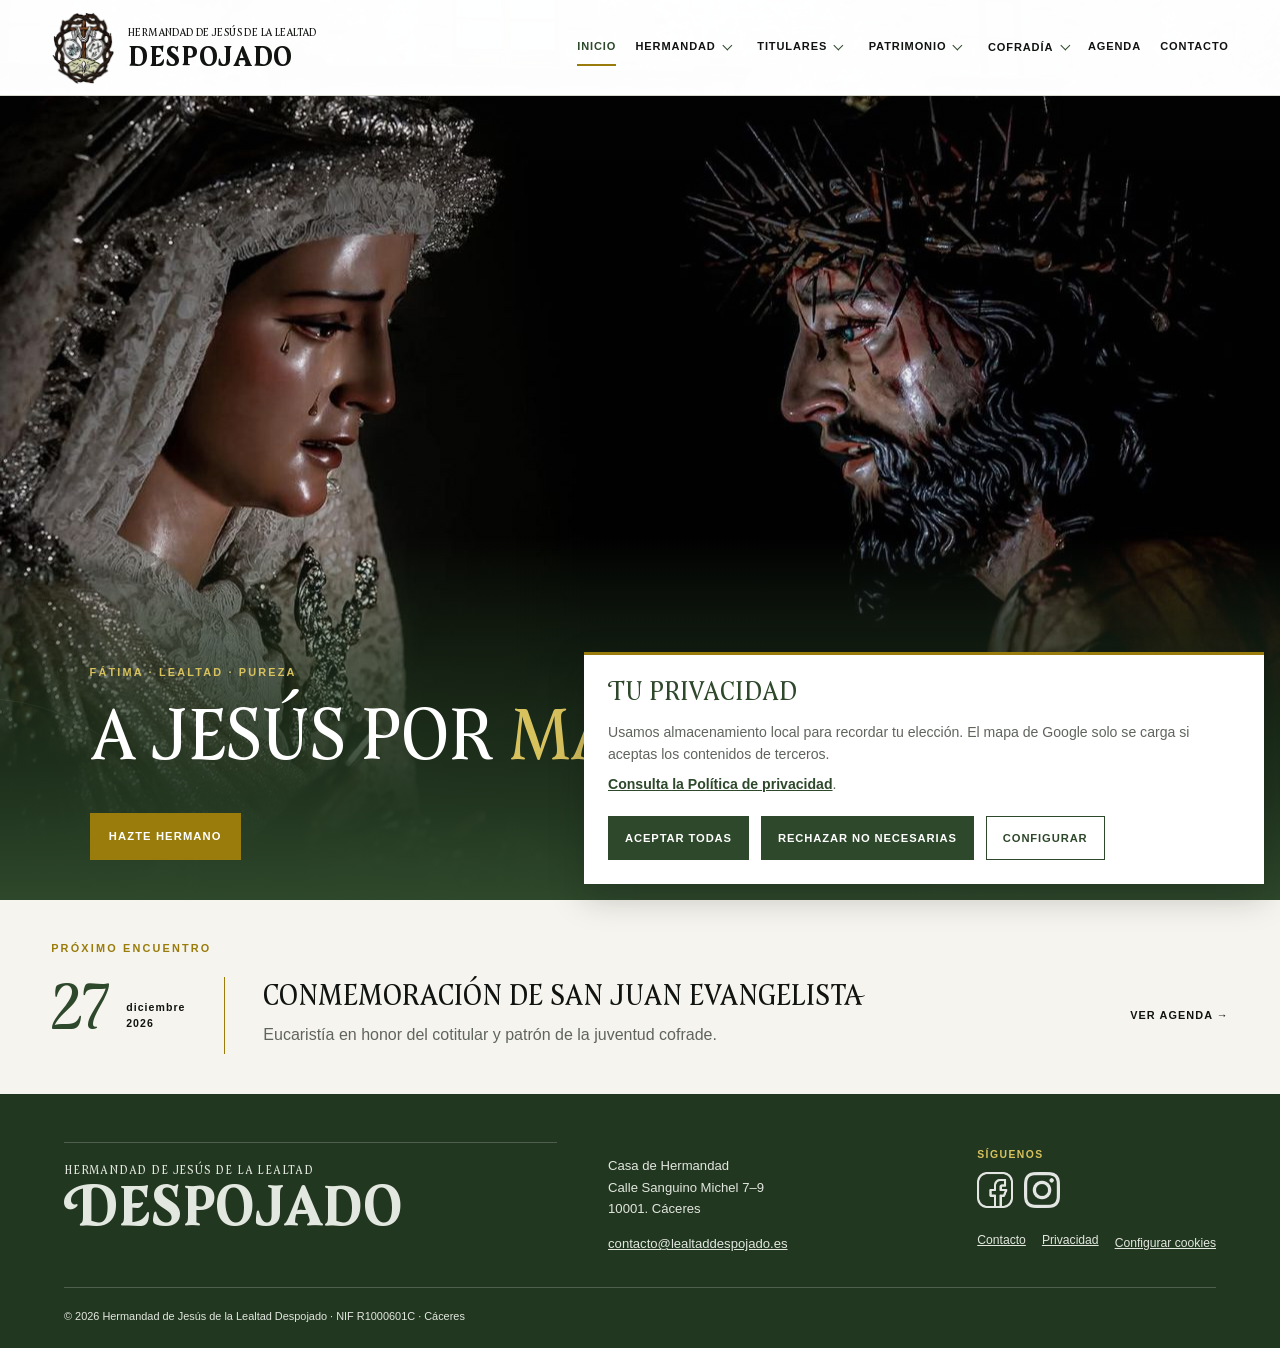
==== commit 9033cb16: "Add privacy page and cookie-consent UI Introduce a full privacy policy page (privacidad.html) and a " ====
--- a/index.html
+++ b/index.html
@@ -36,27 +36,18 @@
           {
             "@type": "Organization",
             "@id": "https://www.lealtaddespojado.es/#organization",
-            "name": "Hermandad del Despojado de Cáceres",
-            "legalName": "Hermandad de Nuestra Señora del Rosario de Fátima y Penitencial Cofradía de Nazarenos de Nuestro Padre Jesús de la Lealtad Despojado, María Santísima de la Pureza y San Juan Evangelista",
-            "alternateName": [
-              "Lealtad Despojado",
-              "Hermandad de Jesús de la Lealtad Despojado"
-            ],
-            "description": "Página oficial de la Hermandad de Nuestra Señora del Rosario de Fátima y Penitencial Cofradía de Nazarenos de Nuestro Padre Jesús de la Lealtad Despojado, María Santísima de la Pureza y San Juan Evangelista (Cáceres)",
+            "name": "HERMANDAD PENITENCIAL Y COFRADÍA DE NAZARENOS DE NUESTRO PADRE JESÚS DE LA LEALTAD DESPOJADO DE SUS VESTIDURAS, MARÍA SANTÍSIMA DE LA PUREZA Y SAN JUAN EVANGELISTA, DE CÁCERES",
+            "alternateName": "Hermandad de Jesús de la Lealtad Despojado",
+            "description": "Promueve el culto público a sus Sagrados Titulares, la formación cristiana, la fraternidad y la vida comunitaria; desarrolla acciones caritativas y colabora con Cáritas y con la parroquia, siempre sin ánimo de lucro.",
             "foundingDate": "2018-11-08",
             "url": "https://www.lealtaddespojado.es/",
-            "logo": {
-              "@type": "ImageObject",
-              "url": "https://www.lealtaddespojado.es/assets/images/favicon-512.png",
-              "width": 512,
-              "height": 512
-            },
+            "logo": "https://www.lealtaddespojado.es/assets/images/escudo-header.webp",
+            "taxID": "R1000601C",
             "image": "https://www.lealtaddespojado.es/assets/images/titulares-portada.jpg",
             "email": "contacto@lealtaddespojado.es",
             "address": {
               "@type": "PostalAddress",
-              "streetAddress": "Calle Sanguino Michel 7–9",
-              "postalCode": "10003",
+              "streetAddress": "Calle Sanguino Michel, 7",
               "addressLocality": "Cáceres",
               "addressRegion": "Extremadura",
               "addressCountry": "ES"
@@ -105,10 +96,12 @@
       }
     </script>
     <link rel="stylesheet" href="assets/styles.css">
-    <link rel="stylesheet" href="assets/hero-layout.css">
+    <link rel="stylesheet" href="assets/css/pages/inicio.css">
     <script src="assets/header.js">
     </script>
     <script src="assets/footer.js">
+    </script>
+    <script src="assets/cookies.js" defer>
     </script>
   </head>
   <body>
--- a/assets/styles.css
+++ b/assets/styles.css
@@ -1,992 +1,33 @@
 /*
- * COLORES FÁCILES DE CAMBIAR
- * Cambia solo el código que empieza por # y conserva el punto y coma.
- * Consulta editable/GUIA-EDICION.md antes de modificar el resto de este archivo.
+ * ÍNDICE DE ESTILOS
+ *
+ * Los archivos se cargan en este orden para conservar la cascada de la web.
+ * Para encontrar un cambio:
+ * - Colores, tipografía y estilos básicos: css/01-base.css
+ * - Cabecera, marca y pie: css/02-brand-footer.css
+ * - Estructura común de páginas: css/03-page-layout.css
+ * - Elementos de contenido compartidos: css/04-content-elements.css
+ * - Ajustes adaptables compartidos: css/05-responsive-content.css
+ * - Navegación y marco exterior: css/06-navigation-frame.css
+ * - Ajustes finales de medidas: css/07-layout-refinements.css
+ * - Una página concreta: css/pages/[nombre].css
+ *
+ * No cambies el orden de los @import sin revisar el resultado en toda la web.
  */
-@font-face{font-family:Capellina;src:local("Capellina Caps"),local("CapellinaCaps"),url("fonts/CapellinaCaps.woff2") format("woff2"),url("fonts/CapellinaCaps.woff") format("woff");font-style:normal;font-weight:400;font-display:swap;size-adjust:107.5%}
-@font-face{font-family:Capellina;src:local("Capellina Caps Bold"),local("CapellinaCaps-Bold"),url("fonts/CapellinaCaps-Bold.woff2") format("woff2"),url("fonts/CapellinaCaps-Bold.woff") format("woff");font-style:normal;font-weight:700;font-display:swap;size-adjust:107.5%}
-:root{
-  --green:#2e482b;       /* Verde principal */
-  --green-dark:#223720;  /* Verde oscuro del pie */
-  --gold:#997c0b;        /* Dorado principal */
-  --gold-light:#bea338;  /* Dorado claro */
-  --white:#fff;
-  --paper:#f6f4ee;       /* Fondo crema */
-  --ink:#101310;         /* Texto principal */
-  --muted:#5f655d;       /* Texto secundario */
-  --line:#d9d8d0;        /* Líneas y bordes */
-  --display:Capellina,"Times New Roman",Georgia,serif;
-  --body:Arial,Helvetica,sans-serif;
-}
-*{box-sizing:border-box}html{scroll-behavior:smooth}body{margin:0;background:var(--white);color:var(--ink);font:400 16px/1.65 var(--body)}a{color:inherit}.skip{position:fixed;top:-5rem;left:1rem;background:var(--white);padding:.7rem 1rem;z-index:99}.skip:focus{top:1rem}.top{height:96px;padding:0 clamp(1rem,4vw,5rem);display:flex;align-items:center;justify-content:space-between;border-bottom:1px solid var(--line);background:rgba(255,255,255,.98);position:sticky;top:0;z-index:20}.brand{display:flex;align-items:center;gap:.8rem;text-decoration:none}.brand img{width:58px;height:70px;object-fit:contain}.brand span{display:grid;line-height:.85;text-transform:uppercase}.brand b{font:400 .7rem var(--display);letter-spacing:.05em}.brand strong{font:400 1.45rem var(--display);letter-spacing:.02em}.brand small{font:400 .62rem var(--display);letter-spacing:.12em;margin-top:.35rem}nav{display:flex;align-items:center;gap:clamp(.7rem,1.5vw,1.5rem)}nav a{text-decoration:none;text-transform:uppercase;font-size:.69rem;font-weight:700;letter-spacing:.08em;padding:.55rem 0;border-bottom:2px solid transparent}nav a:hover,nav a:focus{border-color:var(--gold)}nav .nav-cta{background:var(--green);color:var(--white);padding:.7rem 1rem;border:0}.menu{display:none}.hero{min-height:calc(100vh - 96px);background:var(--green);color:var(--white);display:grid;grid-template-columns:1.05fr .95fr;position:relative;overflow:hidden}.hero:after{content:"";position:absolute;width:420px;height:420px;border:1px solid rgba(255,255,255,.11);border-radius:50%;left:-230px;bottom:-220px}.hero-copy{padding:clamp(5rem,10vw,9rem) 4rem clamp(5rem,8vw,8rem) max(1.3rem,8vw);align-self:center;position:relative;z-index:1}.eyebrow{color:var(--gold);font-size:.68rem;font-weight:700;text-transform:uppercase;letter-spacing:.2em;margin:0 0 1.2rem}.eyebrow.light{color:#d8c25d}.hero h1,.identity h2,.titulares h2,.section-head h2,.join h2{font:400 clamp(3.3rem,6.5vw,6.8rem)/.88 var(--display);letter-spacing:-.035em;margin:.25rem 0 1.7rem;text-transform:uppercase}.hero h1 em{color:#d8c25d;font-style:normal}.hero-lead{font-size:1.08rem;max-width:500px;color:#eef1ec}.actions{display:flex;gap:.9rem;flex-wrap:wrap;margin-top:2.4rem}.button{display:inline-block;text-decoration:none;text-transform:uppercase;font-size:.7rem;font-weight:700;letter-spacing:.1em;padding:.9rem 1.2rem}.primary{background:var(--gold);color:var(--white)}.ghost{border:1px solid rgba(255,255,255,.7)}.hero-art{min-height:620px;background:linear-gradient(180deg,rgba(34,55,32,.08),rgba(34,55,32,.5)),linear-gradient(145deg,#8f947f,#30372e);display:grid;place-items:center}.hero-art span,.photo span{font-size:.62rem;text-transform:uppercase;letter-spacing:.12em;color:rgba(255,255,255,.7);padding:1rem;text-align:center}.hero-side{position:absolute;right:1rem;bottom:2rem;margin:0;writing-mode:vertical-rl;text-transform:uppercase;font-size:.58rem;letter-spacing:.2em}.next-event{padding:2.5rem max(1.3rem,8vw);background:var(--paper)}.event-content{display:grid;grid-template-columns:auto 1fr auto;align-items:center;gap:2.4rem}.event-content time{display:flex;gap:1rem;align-items:center;border-right:1px solid var(--gold);padding-right:2.4rem}.event-content time strong{font:400 4.8rem/1 var(--display);color:var(--green)}.event-content time span{font-size:.66rem;font-weight:700;line-height:1.45;letter-spacing:.1em}.event-content h2{font:400 2.2rem/1 var(--display);text-transform:uppercase;margin:0 0 .3rem}.event-content p{margin:0;color:var(--muted)}.text-link{text-decoration:none;text-transform:uppercase;font-size:.68rem;font-weight:700;letter-spacing:.1em}.text-link span{color:var(--gold);font-size:1rem}.identity{display:grid;grid-template-columns:.7fr 1.3fr;gap:clamp(3rem,8vw,9rem);padding:9rem max(1.3rem,8vw);align-items:center}.identity-mark{background:var(--paper);min-height:600px;display:grid;place-items:center;position:relative}.identity-mark:before{content:"IDENTIDAD";position:absolute;left:1rem;top:1rem;color:var(--gold);font-size:.6rem;font-weight:700;letter-spacing:.2em}.identity-mark img{width:min(75%,400px);max-height:520px;object-fit:contain}.identity h2,.section-head h2{font-size:clamp(3rem,5.2vw,5.4rem);color:var(--green)}.lead{font:400 1.55rem/1.35 var(--display);color:var(--green);max-width:1000px}.values{display:grid;grid-template-columns:repeat(3,1fr);gap:1.5rem;margin-top:3rem}.values article{border-top:2px solid var(--gold);padding-top:1.1rem}.values span,.cards span{font-size:.66rem;font-weight:700;color:var(--gold);letter-spacing:.12em}.values h3,.cards h3,.news h3{font:400 1.7rem/1.1 var(--display);text-transform:uppercase;margin:.6rem 0}.values p{font-size:.88rem;color:var(--muted)}.titulares{background:var(--green);color:var(--white);padding:8rem max(1.3rem,8vw)}.titulares>header{max-width:800px}.titulares h2{font-size:clamp(3.4rem,6vw,6.3rem)}.portrait-grid{display:grid;grid-template-columns:1fr 1fr;gap:clamp(2rem,7vw,7rem);margin-top:5rem}.portrait.offset{margin-top:8rem}.photo{min-height:560px;background:linear-gradient(145deg,#a8aa9f,#373d35);display:grid;place-items:center}.portrait p{color:#d8c25d;text-transform:uppercase;font-size:.65rem;letter-spacing:.17em;margin:1.5rem 0 .2rem}.portrait h3{font:400 clamp(2.6rem,4vw,4.5rem)/.95 var(--display);text-transform:uppercase;margin:0 0 1rem}.portrait a{font-size:.68rem;text-transform:uppercase;letter-spacing:.08em}.agenda,.news{padding:9rem max(1.3rem,8vw)}.section-head{display:grid;grid-template-columns:1.7fr 1fr;gap:4rem;align-items:end}.section-head>p{color:var(--muted);padding-bottom:1rem}.agenda-list{margin-top:4rem;border-top:1px solid var(--line)}.agenda-list article{display:grid;grid-template-columns:180px 1fr auto;gap:2rem;align-items:center;padding:2rem 1rem;border-bottom:1px solid var(--line);transition:.2s}.agenda-list article:hover{background:var(--paper)}.agenda-list time{display:flex;align-items:center;gap:1rem}.agenda-list time b{font:400 3.2rem var(--display);color:var(--green)}.agenda-list time span{font-size:.62rem;text-transform:uppercase;line-height:1.4}.tag{color:var(--gold);font-size:.62rem;font-weight:700;text-transform:uppercase;letter-spacing:.16em}.agenda-list h3{font:400 2rem/1 var(--display);text-transform:uppercase;margin:.2rem 0}.agenda-list p{margin:.25rem 0;color:var(--muted)}.agenda-list>a{text-decoration:none;color:var(--gold);font-size:1.5rem}.patrimonio{background:var(--green);color:var(--white);padding:9rem max(1.3rem,8vw)}.patrimonio .section-head h2{color:var(--white)}.patrimonio .section-head>p{color:#ced5cb}.cards{display:grid;grid-template-columns:repeat(3,1fr);gap:1.5rem;margin-top:4rem}.cards article{border-bottom:1px solid rgba(255,255,255,.3);padding-bottom:1.5rem}.photo.small{min-height:300px;margin-bottom:1.5rem}.cards h3{color:var(--white)}.news-grid{display:grid;grid-template-columns:2fr 1fr;gap:1.5rem;margin-top:4rem}.news-grid article{padding:2rem;background:var(--paper);border-top:2px solid var(--gold)}.news-grid .featured{grid-row:span 2}.news-grid .featured .photo{margin:-2rem -2rem 2rem}.news h3{font-size:2rem;color:var(--green)}.news-grid .featured h3{font-size:2.8rem}.join{display:grid;grid-template-columns:1fr 1fr;gap:clamp(3rem,8vw,8rem);padding:9rem max(1.3rem,8vw);background:var(--gold);color:var(--white)}.join .eyebrow{color:var(--green-dark)}.join h2{font-size:clamp(3.2rem,5.5vw,5.7rem)}.join li{padding:.5rem 0}.join form{background:var(--white);color:var(--ink);padding:2.5rem;display:grid;gap:1rem}.join label{font-size:.7rem;font-weight:700;text-transform:uppercase;letter-spacing:.06em}.join input,.join textarea{display:block;width:100%;border:0;border-bottom:1px solid var(--line);background:transparent;padding:.75rem 0;font:inherit}.join .check{display:flex;gap:.6rem;text-transform:none;font-weight:400}.join .check input{width:auto}.join button{background:var(--green);color:var(--white);border:0;padding:1rem;text-transform:uppercase;font-weight:700;letter-spacing:.1em;display:flex;justify-content:space-between}.join small{color:var(--muted)}footer{background:var(--green-dark);color:#e2e7df;padding:5rem max(1.3rem,8vw) 2rem;display:grid;grid-template-columns:2fr 1.4fr 1fr;gap:3rem;font-size:.82rem}footer a{color:inherit}.footer-brand{display:grid;text-transform:uppercase}.footer-brand strong{font:400 clamp(2.2rem,4vw,4rem)/.86 var(--display)}.footer-brand span{color:#d8c25d;font:400 1rem var(--display);letter-spacing:.2em;margin-top:1rem}footer small{grid-column:1/-1;border-top:1px solid rgba(255,255,255,.2);padding-top:1.3rem}
-@media(max-width:1050px){nav{display:none;position:absolute;top:96px;left:0;right:0;background:var(--white);padding:1.5rem;flex-direction:column;align-items:stretch}nav.open{display:flex}.menu{display:block;background:none;border:1px solid var(--line);padding:.65rem 1rem;text-transform:uppercase;font-size:.68rem;font-weight:700;letter-spacing:.08em}.identity{grid-template-columns:1fr}.identity-mark{min-height:480px}.section-head{grid-template-columns:1fr}.section-head>p{max-width:650px}.cards{grid-template-columns:1fr 1fr}.cards article:last-child{grid-column:1/-1}}
-@media(max-width:720px){.top{height:78px}.brand img{width:45px;height:58px}.brand strong{font-size:1.15rem}.brand b,.brand small{font-size:.53rem}nav{top:78px}.hero{grid-template-columns:1fr;min-height:auto}.hero-copy{padding:6rem 1.3rem 4rem}.hero h1{font-size:3.45rem}.hero-art{min-height:430px}.hero-side{display:none}.event-content{grid-template-columns:1fr}.event-content time{border-right:0;border-bottom:1px solid var(--gold);padding:0 0 1rem}.identity,.titulares,.agenda,.patrimonio,.news,.join{padding:6rem 1.3rem}.identity-mark{min-height:400px}.values,.portrait-grid,.cards,.join{grid-template-columns:1fr}.portrait.offset{margin-top:2rem}.photo{min-height:430px}.cards article:last-child{grid-column:auto}.agenda-list article{grid-template-columns:100px 1fr auto;gap:1rem}.agenda-list time b{font-size:2.2rem}.agenda-list article>div>p:last-child{display:none}.news-grid{grid-template-columns:1fr}.news-grid .featured{grid-row:auto}.join{gap:3rem}.join form{padding:1.5rem}footer{grid-template-columns:1fr}footer small{grid-column:auto}}
-@media(prefers-reduced-motion:reduce){html{scroll-behavior:auto}}
-
-/* Composición de la denominación corporativa */
-.brand span{min-height:70px;align-content:center;line-height:.92;transform:translateY(5px)}
-.brand b{font-size:.82rem;letter-spacing:.03em;white-space:nowrap}
-.brand strong{font-size:2.1rem;font-weight:700;margin-top:.12rem}
-.footer-brand{align-content:start}
-.footer-brand small{font:400 clamp(.78rem,1.15vw,1rem) var(--display);letter-spacing:.055em}
-.footer-brand strong{font-size:clamp(3.2rem,5.5vw,5.4rem);font-weight:700;margin-top:.25rem}
-.footer-contact p{margin:0 0:.75rem}
-.footer-links{justify-self:end;padding-top:.25rem;display:grid;gap:1.15rem}
-.footer-social>span{display:block;margin-bottom:.55rem;color:#d8c25d;font-size:.65rem;font-weight:700;letter-spacing:.14em;text-transform:uppercase}
-.footer-social-icons{display:flex;align-items:center;gap:.7rem}
-.footer-social-icons img{display:block;width:36px;height:36px;object-fit:contain;filter:invert(1);opacity:.88}
-.footer-nav{display:flex;gap:1rem;flex-wrap:wrap}
-.footer-nav a{font-size:.76rem}
-.footer-copyright{line-height:1.45}
-
-@media(min-width:721px){
-  site-footer footer{
-    grid-template-columns:minmax(300px,1.55fr) minmax(230px,1fr) auto;
-    column-gap:clamp(1.5rem,4vw,3.5rem);
-    row-gap:2rem;
-    padding:3rem clamp(1.5rem,5vw,4rem) 1.5rem;
-  }
-  site-footer .footer-brand strong{font-size:clamp(3.2rem,5.5vw,4.8rem)}
-}
-
-@media(max-width:720px){
-  site-footer footer{gap:1.5rem;padding:3rem 1.3rem 1.5rem}
-  site-footer .footer-links{justify-self:start;padding-top:0}
-  site-footer .footer-copyright{margin-top:.25rem}
-}
-@media(max-width:720px){.brand img{width:42px;height:56px}.brand span{min-height:56px;transform:translateY(3px)}.brand strong{font-size:1.38rem}.brand b{font-size:.56rem}.brand small{font-size:.58rem}}
-
-/* Estructura multipágina */
-nav a.active{border-color:var(--gold);color:var(--green)}
-.home-intro{display:grid;grid-template-columns:1fr 1fr;gap:6rem;padding:8rem max(1.3rem,8vw);align-items:start}.home-intro h2,.content-section h2,.membership h2,.contact-layout h2,.map-section h2{font:400 clamp(3rem,5.2vw,5.5rem)/.9 var(--display);text-transform:uppercase;color:var(--green);margin:.3rem 0 1.5rem}.site-links{display:grid;grid-template-columns:repeat(3,1fr);background:var(--green);padding:5rem max(1.3rem,8vw);gap:1px}.site-links a{color:var(--white);text-decoration:none;padding:2rem;border:1px solid rgba(255,255,255,.2)}.site-links span,.pillar-grid span{color:#d8c25d;font-size:.65rem;letter-spacing:.15em}.site-links h2{font:400 2.4rem var(--display);text-transform:uppercase;margin:.7rem 0}.site-links p{color:#d5ddd3}.page-hero{background:var(--green);color:var(--white);padding:6rem max(1.3rem,8vw) 5rem}.page-hero h1{font:400 clamp(3.5rem,6vw,6.5rem)/.88 var(--display);text-transform:uppercase;margin:.4rem 0 1.25rem}.page-hero>p:last-child{font-size:1.1rem}.page-hero.contact-hero{padding-top:5rem;padding-bottom:4.5rem}.page-hero.contact-hero h1{font-size:clamp(3.5rem,5.2vw,5.5rem)}.gold-hero{background:var(--gold)}.gold-hero .eyebrow{color:var(--green-dark)}.subnav{position:sticky;top:96px;z-index:10;display:flex;justify-content:center;gap:2rem;padding:1rem max(1rem,5vw);background:var(--white);border-bottom:1px solid var(--line)}.subnav a{text-transform:none;font-size:.75rem}.content-section{padding:8rem max(1.3rem,8vw);scroll-margin-top:150px}.content-section.split{display:grid;grid-template-columns:1fr 1fr;gap:7rem}.content-section.tinted{background:var(--paper)}.content-section.dark{background:var(--green);color:var(--white)}.content-section.dark h2{color:var(--white)}.people-grid,.pillar-grid{display:grid;grid-template-columns:repeat(4,1fr);gap:1.2rem;margin-top:3rem}.people-grid article,.pillar-grid article{border-top:2px solid var(--gold);padding:1.5rem;background:var(--white)}.people-grid h3,.pillar-grid h3{font:400 1.5rem var(--display);text-transform:uppercase;color:var(--green);margin:.4rem 0}.pillar-grid{grid-template-columns:repeat(3,1fr)}.photo.compact{min-height:380px}.simple-footer{display:flex;align-items:center;justify-content:space-between;background:var(--green-dark);color:var(--white);padding:2.5rem max(1.3rem,8vw);font-size:.75rem}.simple-footer p{margin:0;text-transform:uppercase}.simple-footer strong{font:400 1.4rem var(--display);margin-left:.4rem}.titular-detail{display:grid;grid-template-columns:1fr 1fr;gap:7rem;align-items:center;padding:8rem max(1.3rem,8vw);scroll-margin-top:150px}.titular-detail.reverse{background:var(--paper)}.titular-detail.reverse .photo{order:2}.titular-detail h2{font:400 clamp(3.5rem,6vw,6rem)/.87 var(--display);text-transform:uppercase;color:var(--green);margin:.3rem 0 1.5rem}.titular-detail dl{border-top:1px solid var(--line);margin:2rem 0}.titular-detail dl div{display:grid;grid-template-columns:140px 1fr;padding:.8rem 0;border-bottom:1px solid var(--line)}.titular-detail dt{font-weight:700;text-transform:uppercase;font-size:.68rem;letter-spacing:.08em}.titular-detail dd{margin:0;color:var(--muted)}.calendar-list{margin-top:4rem}.calendar-list article{display:grid;grid-template-columns:180px 1fr;gap:2rem;padding:2rem;border-top:1px solid var(--line)}.calendar-list time{display:grid}.calendar-list time b{font:400 2rem var(--display);color:var(--green)}.calendar-list time span{font-size:.7rem}.calendar-list h3{font:400 2rem var(--display);text-transform:uppercase;margin:.2rem 0}.calendar-placeholder,.map-placeholder{min-height:400px;background:var(--white);border:1px solid var(--line);display:grid;place-items:center;text-align:center;color:var(--muted);padding:2rem}.membership,.contact-layout{display:grid;grid-template-columns:1fr 1fr;gap:7rem;padding:8rem max(1.3rem,8vw)}.membership form,.contact-layout form{background:var(--paper);padding:2.5rem;display:grid;gap:1rem}.membership label,.contact-layout label{font-size:.7rem;font-weight:700;text-transform:uppercase}.membership input,.membership textarea,.contact-layout input,.contact-layout textarea{display:block;width:100%;border:0;border-bottom:1px solid var(--line);background:transparent;padding:.8rem 0;font:inherit}.membership .check,.contact-layout .check{display:flex;text-transform:none;font-weight:400;gap:.6rem}.membership .check input,.contact-layout .check input{width:auto}.membership button,.contact-layout button{background:var(--green);color:var(--white);border:0;padding:1rem;text-transform:uppercase;letter-spacing:.08em}.download-link{display:inline-block;margin-top:1.5rem;color:var(--green);font-weight:700}.contact-layout address{font-style:normal}.contact-layout address div{border-top:1px solid var(--line);padding:1.2rem 0}.contact-layout address span{font-size:.65rem;font-weight:700;text-transform:uppercase;color:var(--gold)}.map-section{display:grid;grid-template-columns:1fr 1.5fr;gap:6rem;background:var(--green);color:var(--white);padding:7rem max(1.3rem,8vw)}.map-section h2{color:var(--white)}
-@media(max-width:900px){.home-intro,.content-section.split,.titular-detail,.membership,.contact-layout,.map-section{grid-template-columns:1fr;gap:3rem}.people-grid{grid-template-columns:1fr 1fr}.titular-detail.reverse .photo{order:0}.subnav{justify-content:flex-start;overflow-x:auto}.site-links{grid-template-columns:1fr}.simple-footer{align-items:flex-start;flex-direction:column;gap:1rem}}
-@media(max-width:720px){.page-hero,.page-hero.contact-hero{padding:4.5rem 1.3rem 3.25rem}.page-hero h1,.page-hero.contact-hero h1{font-size:3.2rem}.subnav{top:78px}.home-intro,.content-section,.titular-detail,.membership,.contact-layout,.map-section{padding:5rem 1.3rem}.people-grid,.pillar-grid{grid-template-columns:1fr}.calendar-list article{grid-template-columns:1fr;padding:1.5rem 0}.titular-detail dl div{grid-template-columns:1fr;gap:.25rem}}
-
-/* Página de contacto: formulario, datos de interés y localización. */
-.contact-page{display:grid;grid-template-columns:minmax(0,1.35fr) minmax(300px,.65fr);gap:clamp(3rem,7vw,7rem);padding:7rem max(1.3rem,8vw);align-items:start}
-.contact-heading{max-width:680px;margin-bottom:2.5rem}.contact-heading h2,.contact-details h2,.contact-map h2{font:400 clamp(2.8rem,5vw,5.2rem)/.9 var(--display);text-transform:uppercase;color:var(--green);margin:.3rem 0 1.2rem}.contact-heading>p:last-child{color:var(--muted)}
-.contact-online form{display:grid;gap:1.35rem;background:var(--paper);padding:clamp(1.5rem,4vw,3rem);border-top:3px solid var(--gold)}
-.contact-online label{font-size:.68rem;font-weight:700;text-transform:uppercase;letter-spacing:.06em}.contact-online input,.contact-online textarea{display:block;width:100%;border:0;border-bottom:1px solid var(--line);background:transparent;padding:.8rem 0 .65rem;font:400 1rem var(--body);text-transform:none;resize:vertical}.contact-online input:focus,.contact-online textarea:focus{outline:0;border-color:var(--gold)}
-.form-row{display:grid;grid-template-columns:1fr 1fr;gap:1.5rem}.contact-online .check{display:flex;align-items:flex-start;gap:.65rem;text-transform:none;font-weight:400;letter-spacing:0}.contact-online .check input{width:auto;margin-top:.35rem}.contact-online button{display:flex;justify-content:space-between;border:0;background:var(--green);color:var(--white);padding:1rem 1.2rem;text-transform:uppercase;font-weight:700;letter-spacing:.08em;cursor:pointer}.form-privacy{margin:0;color:var(--muted);font-size:.72rem;line-height:1.55}
-.contact-details{background:var(--green);color:var(--white);padding:clamp(2rem,4vw,3rem)}.contact-details .eyebrow{color:#d8c25d}.contact-details h2{color:var(--white)}.contact-details address{font-style:normal}.contact-details address section{padding:1.5rem 0;border-top:1px solid rgba(255,255,255,.25)}.contact-details address span{color:#d8c25d;font-size:.62rem;font-weight:700;text-transform:uppercase;letter-spacing:.12em}.contact-details h3{font:400 1.35rem/1.2 var(--display);text-transform:uppercase;margin:.45rem 0}.contact-details p{margin:.5rem 0;color:#e2e7df}.contact-details a{overflow-wrap:anywhere}
-.contact-map{display:grid;grid-template-columns:.7fr 1.3fr;background:var(--green-dark);color:var(--white);min-height:470px}.contact-map-copy{padding:6rem max(1.3rem,8vw)}.contact-map h2{color:var(--white)}.contact-map-copy>p:not(.eyebrow){max-width:420px;margin-bottom:2rem;color:#d6ddd4}.contact-map iframe{width:100%;height:100%;min-height:470px;border:0}
-@media(max-width:900px){.contact-page,.contact-map{grid-template-columns:1fr}.contact-map-copy{padding:5rem max(1.3rem,8vw)}.contact-map iframe{min-height:400px}}
-@media(max-width:600px){.contact-page{padding:5rem 1.3rem;gap:3rem}.form-row{grid-template-columns:1fr}.contact-online form,.contact-details{padding:1.5rem}.contact-map-copy{padding:4rem 1.3rem}}
-
-.government-list{margin-top:3.5rem;border-top:1px solid var(--line)}
-#junta>.eyebrow{font-size:0}
-#junta>.eyebrow::after{content:"Al servicio de los hermanos";font-size:.68rem}
-#junta>h2{font-size:0}
-#junta>h2::after{content:"Junta de Gobierno";font-size:clamp(3rem,5.2vw,5.5rem)}
-.government-list article{display:grid;grid-template-columns:minmax(220px,.7fr) 1fr;align-items:center;gap:1.5rem;padding:1.25rem .5rem;border-bottom:1px solid var(--line)}
-.government-list article:hover{background:var(--white)}
-.government-list span{color:var(--gold);font-size:.65rem;font-weight:700;letter-spacing:.12em}
-.government-list h3{font:400 1.35rem var(--display);text-transform:uppercase;color:var(--green);margin:0}
-.government-list p{margin:0;color:var(--muted)}
-@media(max-width:720px){.government-list article{grid-template-columns:1fr;gap:.25rem;padding:1.1rem 0}.government-list p{grid-column:auto}}
-
-/* Las fotografías añadidas siguiendo editable/GUIA-EDICION.md llenan su recuadro. */
-site-header{display:block}
-.photo{overflow:hidden}
-.photo img{width:100%;height:100%;min-height:inherit;object-fit:cover}
-
-/* Evita que la navegación secundaria tape los títulos al desplazarse. */
-.subnav{position:relative;top:auto;z-index:1}
-.content-section,.titular-detail{scroll-margin-top:96px}
-@media(max-width:720px){.content-section,.titular-detail{scroll-margin-top:78px}}
-
-/* Contenido histórico, procesional y patrimonial */
-.source-note{padding:1.2rem max(1.3rem,8vw);background:#ece9df;color:var(--muted);font-size:.78rem}.source-note a{font-weight:700;color:var(--green)}
-.timeline{list-style:none;padding:0;margin:3rem 0 0;border-top:1px solid var(--line)}.timeline li{display:grid;grid-template-columns:140px 1fr;gap:2rem;padding:1.5rem 0;border-bottom:1px solid var(--line)}.timeline time{font:400 1.8rem var(--display);color:var(--gold)}.timeline h3{font:400 1.5rem var(--display);text-transform:uppercase;color:var(--green);margin:0}.timeline p{margin:.25rem 0;color:var(--muted)}
-.fact-grid{display:grid;grid-template-columns:repeat(3,1fr);gap:1rem;margin:3rem 0}.fact-grid article{display:grid;padding:2rem;background:var(--white);border-top:2px solid var(--gold)}.fact-grid strong{font:400 4rem/1 var(--display);color:var(--green)}.fact-grid span{color:var(--muted)}.route{max-width:850px}.notice{padding:1rem;border-left:3px solid var(--gold);background:var(--paper);font-size:.88rem}
-.procession-page .content-section{padding-top:5.5rem;padding-bottom:5.5rem}.itinerary-section{display:grid;grid-template-columns:minmax(280px,.75fr) minmax(0,1.25fr);gap:clamp(2.5rem,5vw,5rem);align-items:start}.itinerary-section .itinerary-heading{min-width:0}.itinerary-section .itinerary-heading h2{font-size:clamp(3rem,4.4vw,4.5rem);overflow-wrap:normal}.itinerary-content{display:contents}.itinerary-section .route{grid-column:1/-1;display:grid;grid-template-columns:repeat(2,minmax(0,1fr));gap:clamp(2rem,5vw,5rem);max-width:none;margin-top:.5rem}.itinerary-section .route p{margin:0;padding-top:1.25rem;border-top:1px solid rgba(255,255,255,.28);color:#e2e7df}.itinerary-section .route b{display:block;margin-bottom:.65rem;color:#d8c25d;font-size:.62rem;text-transform:uppercase;letter-spacing:.14em}.itinerary-times{display:grid;grid-template-columns:repeat(3,minmax(0,1fr));gap:1px;margin:0;background:rgba(255,255,255,.2)}.itinerary-times article{min-width:0;padding:1.5rem;background:var(--green)}.itinerary-times span{display:block;min-height:2.7em;color:#d8c25d;font-size:.62rem;font-weight:700;line-height:1.35;text-transform:uppercase;letter-spacing:.12em}.itinerary-times strong{display:block;margin:.65rem 0;font:400 clamp(2.2rem,3.5vw,3.6rem)/1 var(--display);color:var(--white)}.itinerary-times p{margin:0;color:#d5ddd3;font-size:.78rem;line-height:1.5}
-.content-section.procession-intro{padding:0;background:var(--white)}.procession-intro__photo{width:100%;margin:0;position:relative;overflow:hidden}.procession-intro__photo::after{content:"";position:absolute;z-index:0;inset:0 0 auto;height:40%;background:linear-gradient(180deg,rgba(168,183,202,.48) 0%,rgba(168,183,202,.22) 55%,rgba(168,183,202,0) 100%);pointer-events:none}.procession-intro__photo img{display:block;width:100%;aspect-ratio:4/5;object-fit:cover;object-position:center bottom}.procession-intro__copy{position:absolute;z-index:1;top:clamp(2rem,4.5vw,4rem);left:max(1.3rem,6vw);width:min(38%,480px);padding:0;color:var(--green-dark)}.procession-intro__copy .eyebrow{margin-bottom:.65rem;color:#6d5810}.procession-intro__copy h2{font-size:clamp(3rem,4.8vw,5rem);line-height:.86;margin:0 0 1.25rem;color:var(--green-dark)}.procession-intro__copy .lead{padding-bottom:1rem;border-bottom:1px solid rgba(34,55,32,.34);font-size:clamp(.98rem,1.2vw,1.18rem);line-height:1.42;color:var(--green-dark)}.procession-intro__copy p:not(.eyebrow):not(.lead){font-size:clamp(.76rem,.86vw,.9rem);line-height:1.58;color:#243b29}.procession-intro__copy p:last-child{margin-bottom:0}.procession-intro__photo figcaption{position:absolute;z-index:1;right:1.25rem;bottom:1rem;margin:0;padding:.45rem .65rem;background:rgba(20,31,19,.72);color:var(--white);font-size:.58rem;text-transform:uppercase;letter-spacing:.1em}
-@media(min-width:901px){/* SEO-UX-02: deja 3rem aprox. sobre la potencia central sin ocultar el rostro. */.procession-intro__photo img{margin-top:-5rem;object-position:center 25%}.procession-intro__copy{top:2rem;right:2rem;left:2rem;width:auto;display:grid;grid-template-columns:minmax(280px,430px) minmax(320px,420px);grid-template-areas:"eyebrow lead" "title lead" "title detail-one" "title detail-two";justify-content:space-between;column-gap:clamp(8rem,16vw,14rem);align-items:start}.procession-intro__copy .eyebrow{grid-area:eyebrow}.procession-intro__copy h2{grid-area:title;max-width:430px;font-size:clamp(3.8rem,5.5vw,5.8rem)}.procession-intro__copy .lead{grid-area:lead;margin:0 0 1rem}.procession-intro__copy p:nth-of-type(3){grid-area:detail-one;margin:.15rem 0 .7rem}.procession-intro__copy p:nth-of-type(4){grid-area:detail-two;margin:0}}
-.collection-grid{display:grid;grid-template-columns:repeat(3,1fr);gap:1rem;margin-top:3rem}.collection-grid article{padding:1.5rem;border:1px solid var(--line)}.collection-grid h3{font:400 1.5rem var(--display);text-transform:uppercase;color:var(--green);margin:0 0 .8rem}.collection-grid h3 small{display:block;font:700 .65rem var(--body);color:var(--gold);letter-spacing:.1em;margin-top:.35rem}.collection-grid p{color:var(--muted)}.table-wrap{overflow-x:auto}table{width:100%;border-collapse:collapse;margin-top:2rem}th,td{text-align:left;padding:1rem;border-bottom:1px solid var(--line)}th{font-size:.68rem;text-transform:uppercase;letter-spacing:.1em;color:var(--green)}
-.heritage-table-group{margin-top:3rem}.heritage-table-group+.heritage-table-group{margin-top:4rem}.heritage-table-group h3{margin:0;font:400 1.8rem/1.1 var(--display);text-transform:uppercase;color:var(--green)}.heritage-table-group table{table-layout:fixed;margin-top:1.25rem}.heritage-table-group th:nth-child(1),.heritage-table-group td:nth-child(1){width:20%}.heritage-table-group th:nth-child(2),.heritage-table-group td:nth-child(2){width:50%}.heritage-table-group th:nth-child(3),.heritage-table-group td:nth-child(3){width:30%}
-@media(max-width:720px){.heritage-table-group table{min-width:620px}}
-.literary-grid{display:grid;grid-template-columns:1.2fr .8fr;gap:1.5rem;margin-top:3rem}.literary-grid>article{display:flex;flex-direction:column;min-width:0;padding:clamp(1.75rem,3vw,2.5rem);background:var(--white);border-top:2px solid var(--gold)}.literary-grid header{padding-bottom:1.5rem;border-bottom:1px solid var(--line)}.literary-grid header .eyebrow{margin-bottom:.65rem}.literary-grid h3{margin:0;font:400 clamp(1.8rem,3vw,2.5rem)/1 var(--display);text-transform:uppercase;color:var(--green)}.literary-table{table-layout:fixed;margin:1rem 0 0}.literary-table th,.literary-table td{height:60px;padding-right:0;padding-left:0}.literary-table th{height:48px}.pregones-table th:first-child,.pregones-table td:first-child{width:16%}.pregones-table th:last-child,.pregones-table td:last-child{width:84%}.fides-table th,.fides-table td{width:50%}.archive-status{margin:auto 0 0;padding-top:1.5rem;color:var(--muted);font-size:.72rem;font-weight:700;text-transform:uppercase;letter-spacing:.08em}
-@media(max-width:720px){.literary-grid{grid-template-columns:1fr}}
-
-/* HEMEROTECA · LECTOR FIDES
-   El mismo modal se reutiliza para todas las revistas. */
-.fides-table th,.fides-table td{width:33.333%}
-.fides-read-button,.reader-action,.reader-page-button{border:0;font:700 .68rem var(--body);letter-spacing:.08em;text-transform:uppercase;cursor:pointer}
-.fides-read-button{
-  min-width:0;
-  padding:.2rem 0;
-  background:transparent;
-  color:var(--green);
-  border-bottom:1px solid currentColor;
-  font-size:.76rem;
-  letter-spacing:.03em;
-  text-transform:none;
-}
-.fides-read-button:hover{color:var(--gold)}
-.fides-read-button:focus-visible{outline:2px solid var(--gold);outline-offset:4px}
-.reader-modal[hidden]{display:none}
-body.reader-open{overflow:hidden}
-.reader-modal{position:fixed;inset:0;z-index:1000;display:grid;place-items:center;padding:clamp(.5rem,2vw,1.5rem)}
-.reader-modal__backdrop{position:absolute;inset:0;background:rgba(10,16,10,.86);backdrop-filter:blur(4px)}
-.reader-dialog{position:relative;width:min(96vw,1500px);height:min(95vh,1000px);display:grid;grid-template-rows:auto minmax(0,1fr) auto;overflow:hidden;background:#151b15;color:var(--white);border:1px solid rgba(255,255,255,.2);box-shadow:0 1.5rem 5rem rgba(0,0,0,.45)}
-.reader-dialog:focus{outline:0}
-.reader-dialog__header{display:flex;align-items:center;justify-content:space-between;gap:1.5rem;padding:1rem 1.25rem;background:var(--green-dark);border-bottom:1px solid rgba(255,255,255,.18)}
-.reader-dialog__eyebrow{margin:0 0 .25rem;color:#d8c25d;font-size:.58rem;font-weight:700;letter-spacing:.15em;text-transform:uppercase}
-.reader-dialog h2{margin:0;color:var(--white);font:400 clamp(1.35rem,2.5vw,2.2rem)/1 var(--display);text-transform:uppercase}
-.reader-dialog__actions{display:flex;justify-content:flex-end;gap:.55rem;flex-wrap:wrap}
-.reader-action,.reader-page-button{padding:.72rem .9rem;background:transparent;color:var(--white);border:1px solid rgba(255,255,255,.45);text-decoration:none}
-.reader-action:hover,.reader-action:focus-visible,.reader-page-button:hover,.reader-page-button:focus-visible{border-color:#d8c25d;color:#fff4bd}
-.reader-close{background:var(--gold);border-color:var(--gold)}
-.reader-dialog__body{min-height:0;display:grid;grid-template-rows:auto minmax(0,1fr);padding:.65rem 1rem 0}
-.reader-help{margin:0 0 .4rem;color:#cbd2c8;font-size:.72rem;text-align:center}
-.reader-stage{
-  position:relative;
-  min-height:0;
-  display:grid;
-  place-items:center;
-  overflow:hidden;
-  padding:clamp(.75rem,2vw,1.5rem);
-  background:
-    radial-gradient(circle at center,rgba(255,255,255,.08),transparent 58%),
-    linear-gradient(145deg,#425044,#222d24);
-  border:1px solid rgba(255,255,255,.16);
-  box-shadow:inset 0 0 3rem rgba(0,0,0,.32);
-}
-.reader-book{width:100%;height:100%;display:grid;place-items:center}
-.reader-stage.is-zoomed{display:block;overflow:auto;overscroll-behavior:contain}
-.reader-stage.is-zoomed .reader-book{height:auto;min-height:100%;margin:0}
-.reader-book canvas{
-  max-width:100%;
-  max-height:100%;
-  background:transparent!important;
-  filter:drop-shadow(0 .8rem 1rem rgba(0,0,0,.48));
-}
-.reader-message{position:absolute;inset:0;display:none;place-items:center;max-width:42rem;margin:auto;padding:2rem;text-align:center;color:#eef1ec}
-.reader-message.is-visible{display:grid}
-.reader-toolbar{display:grid;grid-template-columns:auto 1fr auto;align-items:center;gap:1rem;padding:.75rem 1.25rem;background:var(--green-dark);border-top:1px solid rgba(255,255,255,.18)}
-.reader-toolbar__center{display:flex;align-items:center;justify-content:center;gap:1rem;flex-wrap:wrap}
-.reader-counter{margin:0;text-align:center;font-size:.78rem}
-.reader-counter strong{color:#d8c25d}
-.reader-page-button:disabled{opacity:.4;cursor:not-allowed}
-.reader-zoom{display:flex;align-items:center;gap:.35rem}
-.reader-zoom button{
-  min-width:2rem;
-  height:2rem;
-  padding:0 .5rem;
-  border:1px solid rgba(255,255,255,.4);
-  background:transparent;
-  color:var(--white);
-  font:700 .75rem var(--body);
-  cursor:pointer;
-}
-.reader-zoom button:hover,.reader-zoom button:focus-visible{border-color:#d8c25d;color:#fff4bd}
-.reader-zoom button:disabled{opacity:.35;cursor:not-allowed}
-.reader-zoom output{min-width:3.25rem;color:#d8c25d;font-size:.72rem;text-align:center}
-.reader-zoom .reader-zoom__reset{width:auto;padding:0 .7rem;text-transform:uppercase;font-size:.58rem;letter-spacing:.06em}
-.reader-dialog:fullscreen{width:100vw;height:100vh;max-width:none;border:0}
-
-@media(max-width:720px){
-  .reader-modal{padding:0}
-  .reader-dialog{width:100vw;height:100dvh;border:0}
-  .reader-dialog__header{align-items:flex-start;padding:.8rem}
-  .reader-dialog__actions{gap:.35rem}
-  .reader-action{padding:.58rem .65rem;font-size:.58rem}
-  .reader-dialog__body{padding:.45rem .35rem 0}
-  .reader-stage{padding:.55rem}
-  .reader-help{font-size:.65rem}
-  .reader-toolbar{gap:.4rem;padding:.6rem}
-  .reader-toolbar__center{gap:.45rem}
-  .reader-page-button{padding:.58rem .65rem;font-size:.58rem}
-  .reader-counter{font-size:.7rem}
-  .reader-zoom{gap:.25rem}
-  .reader-zoom button{min-width:1.8rem;height:1.8rem}
-  .reader-zoom .reader-zoom__reset{padding:0 .5rem}
-}
-
-@media(max-width:480px){
-  .reader-dialog__header{display:grid;grid-template-columns:1fr}
-  .reader-dialog__actions{justify-content:flex-start}
-  .reader-dialog__eyebrow{display:none}
-  .reader-dialog h2{font-size:1.25rem}
-}
-
-@media(prefers-reduced-motion:reduce){
-  .reader-dialog *{scroll-behavior:auto!important}
-}
-
-/* Conserva el aspecto original de los campos del formulario de alta. */
-.join input,.join textarea{background:revert;font:400 1rem var(--body);text-transform:none}
-@media(max-width:720px){.timeline li{grid-template-columns:1fr;gap:.25rem}.fact-grid,.collection-grid{grid-template-columns:1fr}.subnav{display:flex}}
-@media(max-width:1050px){.itinerary-section{grid-template-columns:1fr}.itinerary-times{grid-template-columns:1fr}.itinerary-times span{min-height:0}.itinerary-section .route{grid-column:auto}}
-@media(max-width:900px){.procession-intro__copy{top:2rem;left:2rem;width:min(44%,400px)}.procession-intro__copy h2{font-size:clamp(2.7rem,6.5vw,4.2rem)}.procession-intro__copy .lead{font-size:.92rem}.procession-intro__copy p:not(.eyebrow):not(.lead){font-size:.72rem}}
-@media(max-width:720px){.procession-page .content-section{padding-top:4rem;padding-bottom:4rem}.itinerary-section .route{grid-template-columns:1fr;gap:2rem}}
-@media(max-width:600px){.procession-intro__photo{display:flex;flex-direction:column}.procession-intro__photo::after{display:none}.procession-intro__copy{position:static;order:-1;width:auto;max-width:none;padding:3.5rem 1.3rem;background:#a8b7ca}.procession-intro__copy h2{font-size:3.2rem}.procession-intro__copy .lead{font-size:1.08rem}.procession-intro__copy p:not(.eyebrow):not(.lead){font-size:.9rem}.procession-intro__photo figcaption{right:.8rem;bottom:.7rem;left:.8rem;text-align:center}}
-
-/* SALIDAS · VIACRUCIS
-   La fecha se toma automáticamente de la entrada "Vía Crucis por la feligresía"
-   de editable/agenda.md. */
-.devotional-outing{
-  display:grid;
-  grid-template-columns:1fr 1fr;
-  gap:0;
-  align-items:stretch;
-  padding:0;
-  background:#000;
-  color:var(--white);
-}
-.content-section.devotional-outing{padding:0}
-.devotional-outing__copy{
-  align-self:center;
-  padding:clamp(4rem,6vw,6rem) 1.5rem;
-}
-.devotional-outing__heading h2,
-.devotional-outing__intro .lead{color:var(--white)}
-.devotional-outing__intro p:not(.lead){max-width:38rem;color:#e2e2e2}
-.outing-date{
-  display:grid;
-  gap:.2rem;
-  margin-top:2rem;
-  padding-top:1.2rem;
-  border-top:1px solid rgba(255,255,255,.25);
-}
-.outing-date span{
-  color:var(--gold);
-  font-size:.62rem;
-  font-weight:700;
-  text-transform:uppercase;
-  letter-spacing:.14em;
-}
-.outing-date time{font:400 1.4rem var(--display);color:var(--white)}
-.devotional-outing__photo{
-  position:relative;
-  margin:0;
-  min-height:960px;
-  overflow:hidden;
-  background:#000;
-}
-.devotional-outing__photo::after{
-  content:"";
-  position:absolute;
-  inset:0 0 0 auto;
-  width:clamp(50px,7vw,105px);
-  background:linear-gradient(90deg,rgba(0,0,0,0) 0%,rgba(0,0,0,.82) 75%,#000 100%);
-  pointer-events:none;
-}
-.devotional-outing__photo img{
-  display:block;
-  width:100%;
-  height:100%;
-  min-height:inherit;
-  object-fit:cover;
-  object-position:center;
-}
-.devotional-outing__route{
-  margin-top:1.5rem;
-  padding-top:1.5rem;
-  border-top:1px solid rgba(255,255,255,.25);
-}
-.devotional-outing__route .route-text{
-  margin:0;
-  padding:0;
-  color:#ececec;
-  font:400 clamp(.92rem,1.05vw,1rem)/1.9 Arial,sans-serif;
-}
-.devotional-outing__route .route-text strong{
-  color:#d8c25d;
-  font-weight:700;
-}
-@media(max-width:900px){
-  .devotional-outing{grid-template-columns:1fr;gap:3rem}
-  .devotional-outing__photo{width:100%;min-height:760px}
-  .devotional-outing__photo::after{display:none}
-  .devotional-outing__copy{padding:5rem 1.5rem}
-}
-@media(max-width:720px){
-  .devotional-outing{gap:0}
-  .devotional-outing__photo{min-height:620px}
-  .devotional-outing__copy{padding:4rem 1.5rem 5rem}
-  .devotional-outing__route .route-text{font-size:.95rem}
-}
-
-/* SALIDAS · ROSARIO MATUTINO */
-.content-section.rosary-outing{
-  display:grid;
-  grid-template-columns:minmax(0,1.05fr) minmax(360px,.95fr);
-  gap:0;
-  height:800px;
-  padding:0;
-  background:var(--white);
-  color:var(--ink);
-}
-.rosary-outing__copy{
-  padding:2.5rem 1.5rem;
-  padding-left:2rem;
-}
-.rosary-outing__heading h2,
-.rosary-outing__heading .lead{color:var(--green)}
-.rosary-outing__heading .lead{max-width:34rem}
-.rosary-outing__details{
-  margin-top:1.5rem;
-}
-.rosary-outing__details>p:first-child{max-width:38rem;color:var(--muted)}
-.rosary-date{border-color:var(--line)}
-.rosary-date time{color:var(--green)}
-.rosary-outing__route{
-  margin-top:1.5rem;
-  padding-top:1.25rem;
-  border-top:1px solid var(--line);
-}
-.rosary-outing__route .route-text{
-  max-width:38rem;
-  margin:0;
-  color:var(--ink);
-  font:400 clamp(.95rem,1.2vw,1.08rem)/1.9 Arial,sans-serif;
-}
-.rosary-outing__photo{
-  position:relative;
-  width:calc(100% + 1px);
-  height:800px;
-  margin:0;
-  margin-right:-1px;
-  overflow:hidden;
-  background:var(--paper);
-}
-.rosary-outing__photo::after{
-  content:"";
-  position:absolute;
-  inset:0 auto 0 0;
-  width:clamp(50px,7vw,100px);
-  background:linear-gradient(90deg,#fff 0%,rgba(255,255,255,.88) 20%,rgba(255,255,255,0) 100%);
-  pointer-events:none;
-}
-.rosary-outing__photo img{
-  display:block;
-  width:100%;
-  height:100%;
-  object-fit:cover;
-  object-position:center top;
-}
-@media(max-width:900px){
-  .content-section.rosary-outing{grid-template-columns:1fr;height:auto}
-  .rosary-outing__copy{padding:4rem 1.5rem 4rem 2rem}
-  .rosary-outing__photo{width:100%;height:620px;margin-right:0;border-top:1px solid var(--line)}
-  .rosary-outing__photo::after{display:none}
-}
-@media(max-width:600px){
-  .rosary-outing__route{padding-bottom:2.5rem}
-}
-
-/* Hábito nazareno: lámina y descripción editorial */
-#habito{
-  grid-template-columns:minmax(320px,.9fr) minmax(0,1.1fr);
-  align-items:center;
-  gap:clamp(3rem,6vw,6rem);
-  background:linear-gradient(100deg,
-    #eee9da 0%,
-    #f6f2e8 42%,
-    #fbfaf6 52%,
-    #ffffff 64%,
-    #ffffff 100%);
-}
-.habit-figure{
-  margin:0;
-  min-height:700px;
-  display:grid;
-  place-items:end center;
-  overflow:visible;
-  background:radial-gradient(ellipse at 50% 52%,rgba(255,255,255,.72) 0,rgba(255,255,255,.28) 48%,rgba(255,255,255,0) 72%);
-}
-.habit-figure img{
-  display:block;
-  width:100%;
-  height:700px;
-  object-fit:contain;
-  object-position:center bottom;
-  transform:scale(1.07);
-  transform-origin:center bottom;
-  filter:drop-shadow(0 18px 20px rgba(8,20,8,.16));
-}
-.habit-copy{max-width:680px}
-.habit-copy>p:last-child{
-  margin:0;
-  color:var(--muted);
-  font-size:1rem;
-  line-height:1.85;
-}
-@media(max-width:900px){
-  #habito{
-    grid-template-columns:1fr;
-    gap:3rem;
-    background:linear-gradient(180deg,#eee9da 0,#f7f3e9 48%,#fff 64%,#fff 100%);
-  }
-  .habit-figure{min-height:600px}
-  .habit-figure img{height:600px;transform:scale(1.04)}
-  .habit-copy{max-width:none}
-}
-@media(max-width:520px){
-  .habit-figure{min-height:500px}
-  .habit-figure img{height:500px;transform:none}
-  .habit-copy>p:last-child{font-size:.95rem;line-height:1.75}
-}
-
-/* Junta de Gobierno sobre verde corporativo */
-#junta .eyebrow::after{color:#d8c25d}
-#junta h2::after{color:var(--white)}
-#junta .government-list{border-color:rgba(255,255,255,.28)}
-#junta .government-list article{border-color:rgba(255,255,255,.22);background:transparent}
-#junta .government-list article:hover{background:rgba(255,255,255,.06)}
-#junta .government-list h3{color:var(--white)}
-#junta .government-list p{color:#e2e7df}
-
-/* Alinea la fecha y la información de cada acto desde el borde superior. */
-.calendar-list article{align-items:start}
-.calendar-list time{align-content:start;padding-top:1.4rem}
-.calendar-list .tag{margin:0 0 .35rem}
-.event-details-list{display:grid;gap:1rem}
-.event-details+.event-details{border-top:1px solid var(--line);padding-top:1rem}
-.event-details h2:last-child{margin-bottom:0}
-
-@media(min-width:721px){
-  .calendar-list time{
-    padding-top:0;
-  }
-  .calendar-list time b{
-    font-size:3.25rem;
-    line-height:1;
-  }
-  .calendar-list time span{
-    margin-top:.45rem;
-    color:var(--gold);
-    font-size:.72rem;
-    font-weight:700;
-    letter-spacing:.16em;
-    text-transform:uppercase;
-  }
-  .calendar-list article>div>p:not(.tag){
-    margin:.15rem 0 0;
-  }
-}
-
-@media(max-width:720px){
-  .calendar-list time{
-    display:flex;
-    align-items:baseline;
-    gap:.45rem;
-    padding-top:0;
-    white-space:nowrap;
-  }
-  .calendar-list time span{
-    font:400 2rem var(--display);
-    color:var(--green);
-  }
-  .calendar-list time span::before{
-    content:"de ";
-  }
-}
-
-/* Escudo institucional aprobado */
-.brand img{width:64px;height:72px}
-.home-crest{display:block;width:clamp(110px,12vw,170px);height:auto;margin:0 0 2.2rem;filter:drop-shadow(0 12px 18px rgba(34,55,32,.12))}
-@media(max-width:720px){.brand img{width:48px;height:58px}.home-crest{width:120px;margin-bottom:1.8rem}}
-
-/* Menús desplegables de la navegación principal */
-.nav-group{position:relative;align-self:stretch;display:flex;align-items:center}
-.nav-parent{display:flex;align-items:center}
-.nav-parent>a{white-space:nowrap}
-.submenu-toggle{width:1.4rem;height:2.5rem;padding:0;border:0;background:transparent;display:grid;place-items:center;cursor:pointer;color:var(--green)}
-.submenu-toggle:focus{outline:none}
-.submenu-toggle:focus-visible{outline:2px solid var(--gold);outline-offset:2px}
-.submenu-toggle span{width:.42rem;height:.42rem;border-right:1.5px solid currentColor;border-bottom:1.5px solid currentColor;transform:translateY(-2px) rotate(45deg);transition:transform .2s ease}
-.nav-section-toggle{width:auto;height:auto;margin:0;padding:.55rem 0;border:0;display:flex;align-items:center;gap:.55rem;color:var(--ink);font:700 .69rem/1.65 var(--body);letter-spacing:.08em;text-align:left;text-transform:uppercase;white-space:nowrap;appearance:none}
-.nav-section-toggle:focus-visible{outline:0;background:var(--paper);box-shadow:inset 3px 0 0 var(--gold);color:var(--green)}
-.nav-section-toggle span{color:var(--green)}
-.nav-group.active>.nav-parent>.nav-section-toggle{color:var(--green)}
-@media(hover:hover) and (pointer:fine){.nav-section-toggle:hover{color:var(--green)}}
-.nav-group.active>.nav-parent>a{border-color:transparent;color:var(--green)}
-.submenu{position:absolute;top:calc(100% + 1px);left:-1.5rem;width:max-content;min-width:240px;padding:.65rem 0;background:var(--paper);border:0;box-shadow:0 18px 36px rgba(16,19,16,.16);opacity:0;visibility:hidden;transform:translateY(8px);transition:opacity .18s ease,transform .18s ease,visibility .18s;z-index:30}
-.submenu a{display:block;padding:.75rem 1.5rem;border:0;text-transform:none;font-size:.78rem;font-weight:600;letter-spacing:.01em;color:var(--green)}
-.submenu a:hover,.submenu a:focus{border:0;background:var(--white);color:var(--gold)}
-.nav-group:hover .submenu,.nav-group.submenu-open .submenu{opacity:1;visibility:visible;transform:translateY(0)}
-.nav-group:hover .submenu-toggle span,.nav-group.submenu-open .submenu-toggle span{transform:translateY(2px) rotate(225deg)}
-@media(max-width:1050px){
-  .nav-group{display:block;width:100%}
-  .nav-parent{justify-content:space-between}
-  .nav-parent>a{flex:1}
-  .submenu-toggle{width:2.75rem}
-  .nav-section-toggle{width:100%;justify-content:space-between;padding-right:calc((2.75rem - .42rem)/2);background:var(--white)}
-  .nav-section-toggle:focus-visible{outline:2px solid var(--gold);outline-offset:2px;background:var(--white);box-shadow:none}
-  .submenu{position:static;width:auto;min-width:0;margin-top:.2rem;padding:0 0 0 .9rem;border:0;box-shadow:none;display:none;opacity:1;visibility:visible;transform:none;transition:none}
-  .submenu a{padding:.65rem 1rem}
-  .nav-group:hover .submenu:not(:focus-within){display:none}
-  .nav-group.submenu-open .submenu,.nav-group:focus-within.submenu-open .submenu{display:block}
-}
-
-/* Página enmarcada sobre el fondo corporativo. La fotografía vive en una capa
-   independiente para poder variar su opacidad según el zoom del navegador. */
-html{background:#ebeae4}
-body{
-  background:transparent;
-}
-body::before{
-  content:"";
-  position:fixed;
-  inset:0;
-  background-image:linear-gradient(rgba(235,234,228,.4),rgba(235,234,228,.4)),url("images/fondo-procesion.webp");
-  background-position:center;
-  background-size:cover;
-  background-repeat:no-repeat;
-  opacity:var(--background-opacity,.65);
-  pointer-events:none;
-  z-index:0;
-}
-site-header,body>main,site-footer{position:relative;z-index:1;width:min(100%,1320px);margin-inline:auto}
-site-header,body>main,site-footer{
-  box-shadow:0 0 38px 12px rgba(0,0,0,.68);
-}
-site-header{position:relative;z-index:20}
-body>main{background:var(--white)}
-site-footer{display:block}
-@media(max-width:1320px){
-  site-header,body>main,site-footer{box-shadow:none}
-}
-/* Retrato principal del Despojado */
-.titular-detail#despojado{
-  grid-template-columns:1fr 1fr;
-  gap:0;
-  align-items:stretch;
-  padding:0;
-  background:#000000;
-  color:var(--white);
-}
-.titular-detail#despojado .photo{
-  min-height:760px;
-  overflow:hidden;
-  background:#000;
-}
-.titular-detail#despojado .photo img{
-  display:block;
-  width:100%;
-  height:100%;
-  min-height:inherit;
-  object-fit:cover;
-  object-position:center top;
-}
-.titular-detail#despojado>div:last-child{
-  align-self:center;
-  padding:clamp(4rem,7vw,7rem) clamp(2.5rem,5vw,5rem);
-}
-.titular-detail#despojado h2,
-.titular-detail#despojado .lead{color:var(--white)}
-.titular-detail#despojado .eyebrow{color:#d8c25d}
-.titular-detail#despojado dl{border-color:rgba(255,255,255,.28)}
-.titular-detail#despojado dl div{border-color:rgba(255,255,255,.2)}
-.titular-detail#despojado dt{color:#d8c25d}
-.titular-detail#despojado dd{color:#e2e7df}
-.titular-detail#despojado>div:last-child>p:last-child{color:#eef1ec}
-@media(max-width:900px){
-  .titular-detail#despojado{grid-template-columns:1fr}
-  .titular-detail#despojado .photo{width:100%;min-height:720px}
-  .titular-detail#despojado>div:last-child{padding:5rem max(1.3rem,8vw)}
-}
-@media(max-width:720px){
-  .titular-detail#despojado .photo{min-height:620px}
-  .titular-detail#despojado>div:last-child{padding:4rem 1.3rem 5rem}
-}
-
-/* Retrato principal de María Santísima de la Pureza */
-.titular-detail#pureza{
-  grid-template-columns:1fr 1fr;
-  gap:0;
-  align-items:stretch;
-  padding:0;
-  background:#fefefe;
-}
-.titular-detail#pureza .photo{
-  position:relative;
-  min-height:760px;
-  overflow:hidden;
-  background:#fefefe;
-}
-.titular-detail#pureza .photo::after{
-  content:"";
-  position:absolute;
-  inset:0 auto 0 0;
-  width:clamp(28px,4vw,58px);
-  background:linear-gradient(90deg,#fefefe 0%,rgba(254,254,254,.82) 22%,rgba(254,254,254,0) 100%);
-  pointer-events:none;
-}
-.titular-detail#pureza .photo img{
-  display:block;
-  width:100%;
-  height:100%;
-  min-height:inherit;
-  object-fit:cover;
-  object-position:center;
-}
-.titular-detail#pureza>div:last-child{
-  align-self:center;
-  padding:clamp(4rem,7vw,7rem) clamp(2.5rem,5vw,5rem);
-}
-@media(max-width:900px){
-  .titular-detail#pureza{grid-template-columns:1fr}
-  .titular-detail#pureza .photo{width:100%;min-height:720px}
-  .titular-detail#pureza .photo::after{display:none}
-  .titular-detail#pureza>div:last-child{padding:5rem max(1.3rem,8vw)}
-}
-@media(max-width:720px){
-  .titular-detail#pureza .photo{min-height:620px}
-  .titular-detail#pureza>div:last-child{padding:4rem 1.3rem 5rem}
-}
-
-/* Retrato principal de Nuestra Señora del Rosario de Fátima */
-.titular-detail#fatima{
-  grid-template-columns:1fr 1fr;
-  gap:0;
-  align-items:stretch;
-  height:clamp(720px,68vw,900px);
-  max-height:900px;
-  padding:0;
-  background:#000000;
-  color:var(--white);
-}
-.titular-detail#fatima .photo{
-  height:100%;
-  min-height:0;
-  overflow:hidden;
-  background:#000000;
-}
-.titular-detail#fatima .photo img{
-  display:block;
-  width:100%;
-  height:100%;
-  min-height:0;
-  object-fit:contain;
-  object-position:center;
-}
-.titular-detail#fatima>div:last-child{
-  align-self:center;
-  padding:clamp(3rem,5vw,5rem) clamp(2.5rem,5vw,5rem);
-}
-.titular-detail#fatima h2,
-.titular-detail#fatima .lead{color:var(--white)}
-.titular-detail#fatima .eyebrow{color:#d8c25d}
-.titular-detail#fatima dl{border-color:rgba(255,255,255,.28)}
-.titular-detail#fatima dl div{border-color:rgba(255,255,255,.2)}
-.titular-detail#fatima dt{color:#d8c25d}
-.titular-detail#fatima dd{color:#e2e7df}
-.titular-detail#fatima>div:last-child>p:last-child{color:#eef1ec}
-@media(max-width:900px){
-  .titular-detail#fatima{grid-template-columns:1fr;height:auto;max-height:none}
-  .titular-detail#fatima .photo{width:100%;min-height:600px}
-  .titular-detail#fatima .photo img{height:600px}
-  .titular-detail#fatima>div:last-child{padding:4rem max(1.3rem,8vw)}
-}
-@media(max-width:720px){
-  .titular-detail#fatima .photo{min-height:520px}
-  .titular-detail#fatima .photo img{height:520px}
-  .titular-detail#fatima>div:last-child{padding:4rem 1.3rem 5rem}
-}
-
-/* Cabeceras interiores: escala compacta */
-.page-hero{
-  padding:4rem max(1.3rem,8vw) 3.5rem;
-}
-.page-hero h1{
-  margin:.35rem 0 1rem;
-  font-size:clamp(2.8rem,4.2vw,4.8rem);
-  line-height:.92;
-}
-.page-hero>p:last-child{
-  font-size:1rem;
-}
-.page-hero.contact-hero{
-  padding-top:3.5rem;
-  padding-bottom:3rem;
-}
-.page-hero.contact-hero h1{
-  font-size:clamp(2.8rem,3.8vw,4rem);
-}
-@media(min-width:721px){
-  .hero h1,
-  .page-hero h1,
-  .page-hero.contact-hero h1{
-    font-size:5.5814rem;
-  }
-}
-@media(max-width:720px){
-  .page-hero,
-  .page-hero.contact-hero{
-    padding:3.25rem 1.3rem 2.75rem;
-  }
-  .page-hero h1,
-  .page-hero.contact-hero h1{
-    font-size:2.6rem;
-  }
-}
-
-/* El título debe ajustarse a la columna estrecha de datos de contacto. */
-.contact-details h2{
-  max-width:100%;
-  font-size:clamp(1.65rem,1.8vw,1.8rem);
-  line-height:.95;
-  letter-spacing:-.02em;
-  overflow-wrap:normal;
-}
-
-.contact-heading h2{
-  font-size:clamp(2rem,2.5vw,2.8rem);
-  line-height:.95;
-  max-width:none;
-  white-space:nowrap;
-}
-@media(max-width:600px){
-  .contact-details h2{
-    font-size:2.15rem;
-  }
-}
-
-/* Contacto: aprovechar el ancho y equilibrar ambas columnas. */
-@media(min-width:901px){
-  .contact-page{
-    grid-template-columns:minmax(0,1fr) minmax(320px,.55fr);
-    gap:clamp(2.5rem,4vw,4rem);
-    padding-right:max(1.3rem,5vw);
-    padding-left:max(1.3rem,5vw);
-    align-items:start;
-  }
-  .contact-details{
-    display:block;
-    height:auto;
-  }
-  .contact-details address{
-    display:block;
-  }
-}
-
-@media(max-width:600px){
-  .contact-heading h2{
-    font-size:2.35rem;
-    white-space:normal;
-  }
-}
-
-/* Localización: el mapa es el elemento principal. */
-@media(min-width:901px){
-  .contact-map{
-    grid-template-columns:minmax(240px,.38fr) minmax(0,1fr);
-    min-height:520px;
-  }
-  .contact-map-copy{
-    padding:4rem clamp(2.5rem,4vw,4.5rem);
-  }
-  .contact-map h2{
-    font-size:clamp(2.4rem,3vw,3.3rem);
-    line-height:.92;
-    margin-top:0;
-  }
-  .contact-map iframe{
-    min-height:520px;
-  }
-}
-
-@media(max-width:900px){
-  .contact-map-copy{
-    padding:2.5rem 1.3rem;
-  }
-  .contact-map h2{
-    margin:0;
-    font-size:2.2rem;
-    line-height:1;
-  }
-}
-
-@media(max-width:600px){
-  .contact-map-copy{
-    padding:2rem 1.3rem;
-  }
-  .contact-map h2{
-    font-size:2rem;
-  }
-}
-
-/* Cabecera compacta sobre el mapa. */
-.contact-map{
-  display:block;
-  min-height:0;
-}
-.contact-map-copy{
-  padding:1.5rem max(1.3rem,5vw);
-}
-.contact-map h2{
-  margin:0;
-  font-size:2.2rem;
-  line-height:1;
-}
-.contact-map iframe{
-  display:block;
-  height:520px;
-  min-height:0;
-}
-@media(max-width:600px){
-  .contact-map-copy{
-    padding:1.25rem 1.3rem;
-  }
-  .contact-map h2{
-    font-size:1.8rem;
-  }
-  .contact-map iframe{
-    height:400px;
-  }
-}
-
-/* Ritmo interior adaptado al ancho enmarcado de la web. */
-@media(min-width:721px){
-  :root{
-    --section-inline:clamp(2rem,4vw,3.75rem);
-    --section-block:clamp(4.5rem,6vw,5.5rem);
-  }
-
-  .top,
-  .next-event,
-  .page-hero,
-  .page-hero.contact-hero,
-  .source-note,
-  .simple-footer{
-    padding-right:var(--section-inline);
-    padding-left:var(--section-inline);
-  }
-
-  .identity,
-  .titulares,
-  .agenda,
-  .patrimonio,
-  .news,
-  .join,
-  .home-intro,
-  .content-section,
-  .titular-detail,
-  .membership,
-  .contact-layout,
-  .map-section,
-  .contact-page{
-    padding:var(--section-block) var(--section-inline);
-  }
-
-  .procession-page .content-section{
-    padding:var(--section-block) var(--section-inline);
-  }
-
-  .content-section.split,
-  .titular-detail,
-  .membership,
-  .contact-layout,
-  .map-section,
-  .join,
-  .home-intro{
-    gap:clamp(2.5rem,4vw,4rem);
-  }
-
-  #habito{
-    gap:clamp(2.5rem,4vw,4rem);
-  }
-}
-
-/* Martes Santo: la fotografía llega a los cuatro bordes del bloque. */
-.procession-page .content-section.procession-intro{
-  padding:0;
-}
-
-/* Cabecera siempre visible y espaciado vertical compacto en títulos interiores. */
-site-header{
-  position:fixed;
-  top:0;
-  left:50%;
-  width:min(100%,1320px);
-  transform:translateX(-50%);
-  z-index:20;
-}
-body>main{
-  margin-top:96px;
-}
-.page-hero,
-.page-hero.contact-hero{
-  padding-top:10mm;
-  padding-bottom:1mm;
-}
-.content-section:has(> .section-head){
-  padding-top:5mm;
-}
-.section-head{
-  margin-top:0;
-  margin-bottom:1mm;
-}
-.section-head + .calendar-list,
-.section-head + .agenda-list{
-  margin-top:1mm;
-}
-@media(max-width:720px){
-  body>main{
-    margin-top:78px;
-  }
-}
-
-/* Portada móvil: próximo encuentro compacto, sin el gran bloque vertical. */
-@media(max-width:720px){
-  .next-event{
-    padding:2rem 1.3rem 2.4rem;
-  }
-  .next-event>.eyebrow{
-    margin-bottom:.55rem;
-  }
-  .next-event .event-content{
-    grid-template-columns:72px minmax(0,1fr);
-    column-gap:1.2rem;
-    row-gap:.9rem;
-    align-items:start;
-    position:relative;
-  }
-  .next-event .event-content::before{
-    content:"";
-    position:absolute;
-    top:0;
-    right:0;
-    left:0;
-    border-top:1px solid var(--gold);
-  }
-  .next-event .event-content time{
-    grid-column:1;
-    grid-row:1;
-    display:grid;
-    gap:.25rem;
-    align-content:start;
-    border:0;
-    padding:.4rem 0 0;
-  }
-  .next-event .event-content time strong{
-    font-size:3.7rem;
-    line-height:.82;
-  }
-  .next-event .event-content time span{
-    font-size:.62rem;
-    line-height:1.45;
-    text-transform:uppercase;
-  }
-  .next-event .event-details-list{
-    grid-column:2;
-    grid-row:1;
-    padding-top:.4rem;
-  }
-  .next-event .event-content h2{
-    margin:0 0 .45rem;
-    font-size:1.75rem;
-    line-height:1;
-  }
-  .next-event .event-content p{
-    font-size:.92rem;
-    line-height:1.55;
-  }
-  .next-event .text-link{
-    grid-column:2;
-    margin-top:.1rem;
-  }
-}
+@import url("css/01-base.css");
+@import url("css/02-brand-footer.css");
+@import url("css/03-page-layout.css");
+@import url("css/pages/contacto.css");
+@import url("css/pages/junta-gobierno.css");
+@import url("css/04-content-elements.css");
+@import url("css/pages/hemeroteca.css");
+@import url("css/05-responsive-content.css");
+@import url("css/pages/salidas.css");
+@import url("css/pages/hermandad.css");
+@import url("css/pages/agenda.css");
+@import url("css/06-navigation-frame.css");
+@import url("css/pages/titulares.css");
+@import url("css/07-layout-refinements.css");
+@import url("css/pages/antorchas.css");
+@import url("css/pages/privacidad.css");
+@import url("css/cookies.css");
--- a/assets/css/pages/inicio.css
+++ b/assets/css/pages/inicio.css
@@ -0,0 +1,195 @@
+/* Portada móvil: próximo encuentro compacto, sin el gran bloque vertical. */
+@media(max-width:720px){
+  .next-event{
+    padding:1.25rem 1.3rem 1.4rem;
+  }
+  .next-event>.eyebrow{
+    margin-bottom:.35rem;
+  }
+  .next-event .event-content{
+    grid-template-columns:64px minmax(0,1fr);
+    column-gap:.8rem;
+    row-gap:.45rem;
+    align-items:start;
+    position:relative;
+  }
+  .next-event .event-content::before{
+    content:"";
+    position:absolute;
+    top:0;
+    right:0;
+    left:0;
+    border-top:1px solid var(--gold);
+  }
+  .next-event .event-content time{
+    grid-column:1;
+    grid-row:1;
+    display:grid;
+    gap:.25rem;
+    align-content:start;
+    border:0;
+    padding:.3rem 0 0;
+  }
+  .next-event .event-content time strong{
+    font-size:3.2rem;
+    line-height:.82;
+  }
+  .next-event .event-content time span{
+    font-size:.58rem;
+    line-height:1.35;
+    text-transform:uppercase;
+  }
+  .next-event .event-details-list{
+    grid-column:2;
+    grid-row:1;
+    padding-top:.3rem;
+  }
+  .next-event .event-content h2{
+    margin:0 0 .3rem;
+    font-size:1.55rem;
+    line-height:1;
+  }
+  .next-event .event-content p{
+    font-size:.82rem;
+    line-height:1.4;
+  }
+  .next-event .text-link{
+    grid-column:2;
+    margin-top:0;
+    font-size:.64rem;
+  }
+}
+
+/* Portada: texto superpuesto sobre la fotografía. */
+.hero {
+  display: flex;
+  align-items: flex-end;
+  min-height: clamp(680px, calc(100vh - 96px), 860px);
+}
+
+.hero-copy {
+  width: 100%;
+  padding: 8rem max(1.3rem, 7vw) 2.5rem;
+  z-index: 2;
+  align-self: flex-end;
+  display: block;
+  background: linear-gradient(180deg,transparent,rgba(34,55,32,.28) 22%,rgba(34,55,32,.92) 72%,var(--green));
+}
+
+.hero-title h1 {
+  font-size: 5.5814rem;
+  line-height: .98;
+  letter-spacing: -.015em;
+  max-width: none;
+  margin-bottom: 0;
+  white-space: nowrap;
+}
+
+.hero-title h1 em {
+  white-space: nowrap;
+}
+
+.hero-info {
+  padding-bottom: 0;
+}
+
+.hero-info .actions {
+  margin-top: 1.5rem;
+}
+
+.hero-art {
+  position: absolute;
+  inset: 0;
+  width: auto;
+  min-height: 100%;
+  z-index: 0;
+  background-image:
+    linear-gradient(180deg,rgba(16,19,16,.08),rgba(16,19,16,.04) 55%,rgba(34,55,32,.48) 100%),
+    url("../../images/titulares-portada.jpg");
+  background-size: cover;
+  background-position: center 38%;
+  background-repeat: no-repeat;
+}
+
+.hero-art span {
+  display: none;
+}
+
+.actions button.button {
+  border: 0;
+  font-family: inherit;
+  line-height: inherit;
+  cursor: default;
+}
+
+@media (max-width: 720px) {
+  .hero {
+    min-height: 0;
+    flex-direction: column;
+    align-items: stretch;
+    background:var(--green);
+  }
+
+  .hero-copy {
+    order: 2;
+    width: 100%;
+    margin: calc(-7rem - 5px) 0 0;
+    padding: 8rem 1.3rem 2rem;
+    background:linear-gradient(180deg,transparent 0,rgba(34,55,32,.5) 32%,rgba(34,55,32,.9) 58%,var(--green) 76%);
+  }
+
+  .hero .eyebrow {
+    margin-bottom: .55rem;
+  }
+
+  .hero-title h1 {
+    font-size: clamp(1.7rem, 6.8vw, 2.2rem);
+    line-height: .96;
+    letter-spacing: -.01em;
+    margin: 0;
+  }
+
+  .hero-lead {
+    font-size: .98rem;
+    line-height: 1.5;
+    margin-bottom: 0;
+  }
+
+  .actions {
+    gap: .6rem;
+    margin-top: .95rem;
+  }
+
+  .button {
+    padding: .78rem .95rem;
+  }
+
+  .hero-art {
+    position: relative;
+    inset: auto;
+    order: 1;
+    aspect-ratio: 4 / 3;
+    min-height: 0;
+    background-position:center;
+    background-size:cover;
+    background-repeat:no-repeat;
+    background-color:var(--green-dark);
+    background-image:
+      linear-gradient(180deg,
+        rgba(16,19,16,.02),
+        rgba(16,19,16,.06) 62%,
+        rgba(34,55,32,.24)),
+      url("../../images/titulares-portada.jpg");
+  }
+
+  .hero-art::after {
+    content:"";
+    position:absolute;
+    inset:0;
+    background:linear-gradient(180deg,transparent 58%,rgba(34,55,32,.38) 78%,var(--green) 100%);
+  }
+
+  .hero::after {
+    display: none;
+  }
+}
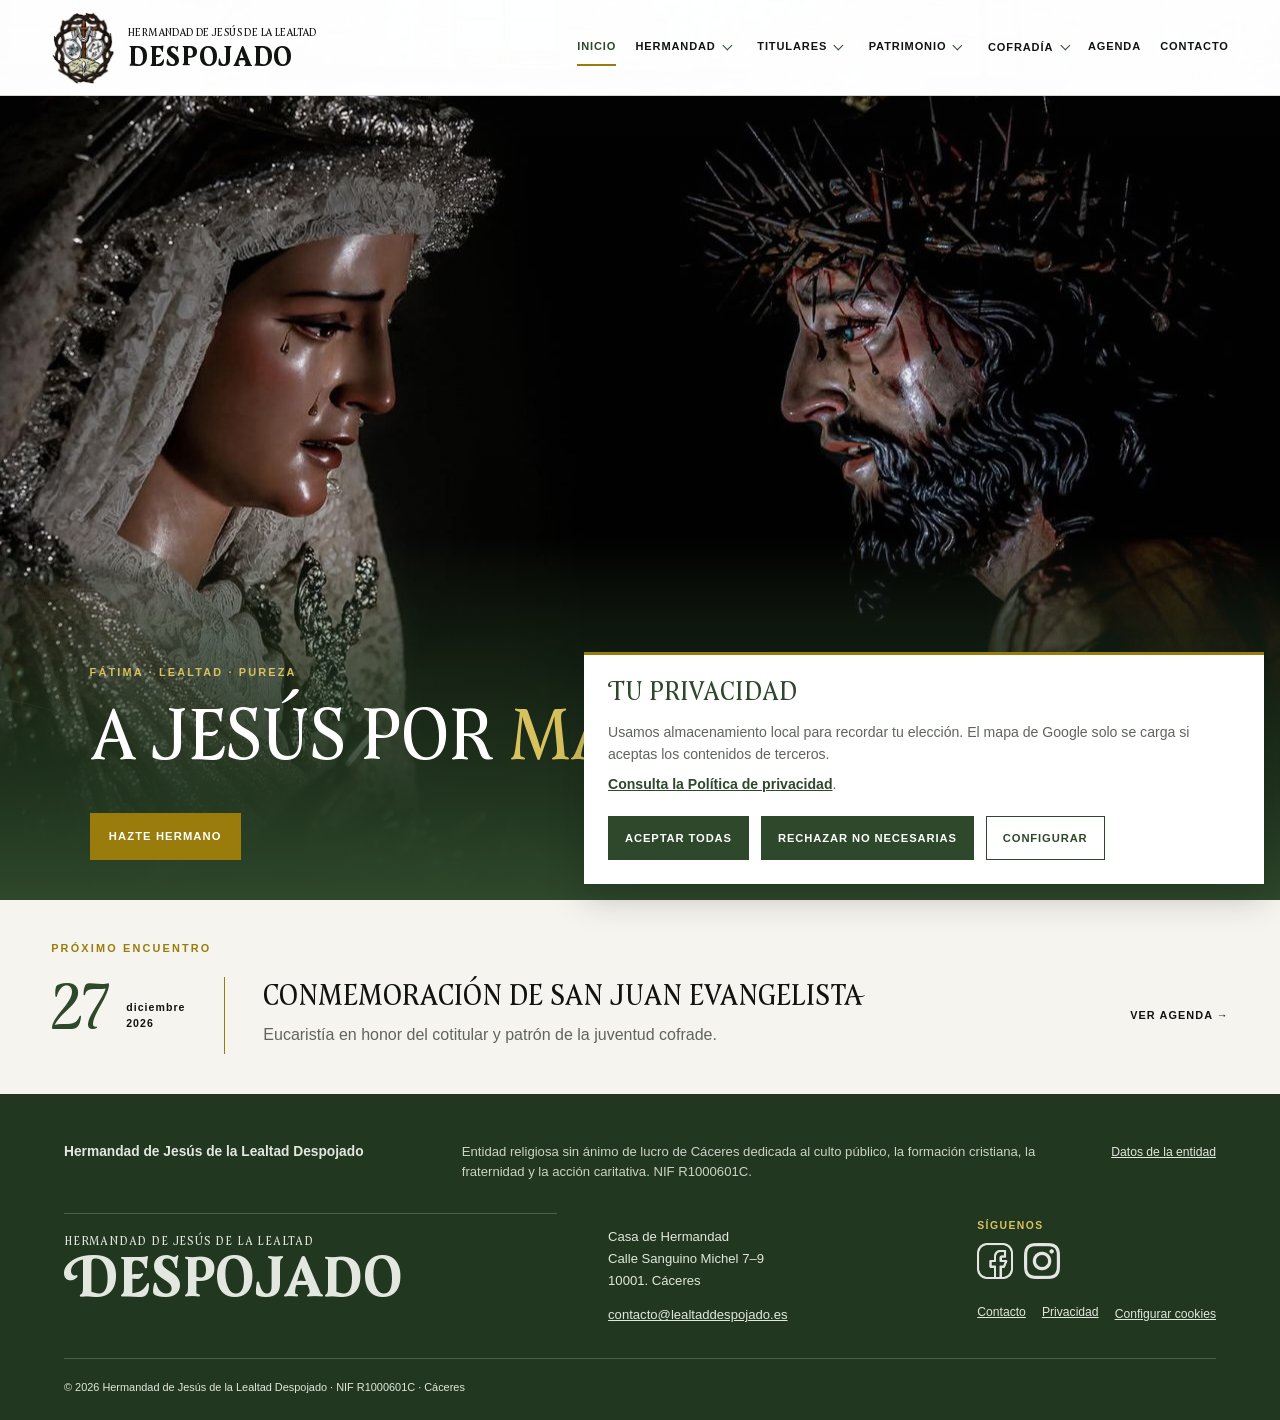
==== commit e39b1f08: "Add institutional block to footer component Render optional institutional data in the footer via an " ====
--- a/index.html
+++ b/index.html
@@ -177,7 +177,7 @@
         </div>
       </section>
     </main>
-    <site-footer>
+    <site-footer institutional>
     </site-footer>
     <script src="assets/agenda-datos.js">
     </script>
--- a/assets/styles.css
+++ b/assets/styles.css
@@ -19,9 +19,9 @@
 @import url("css/03-page-layout.css");
 @import url("css/pages/contacto.css");
 @import url("css/pages/junta-gobierno.css");
-@import url("css/04-content-elements.css");
+@import url("css/04-content-elements.css?v=20260803-9");
 @import url("css/pages/hemeroteca.css");
-@import url("css/05-responsive-content.css");
+@import url("css/05-responsive-content.css?v=20260803-5");
 @import url("css/pages/salidas.css");
 @import url("css/pages/hermandad.css");
 @import url("css/pages/agenda.css");
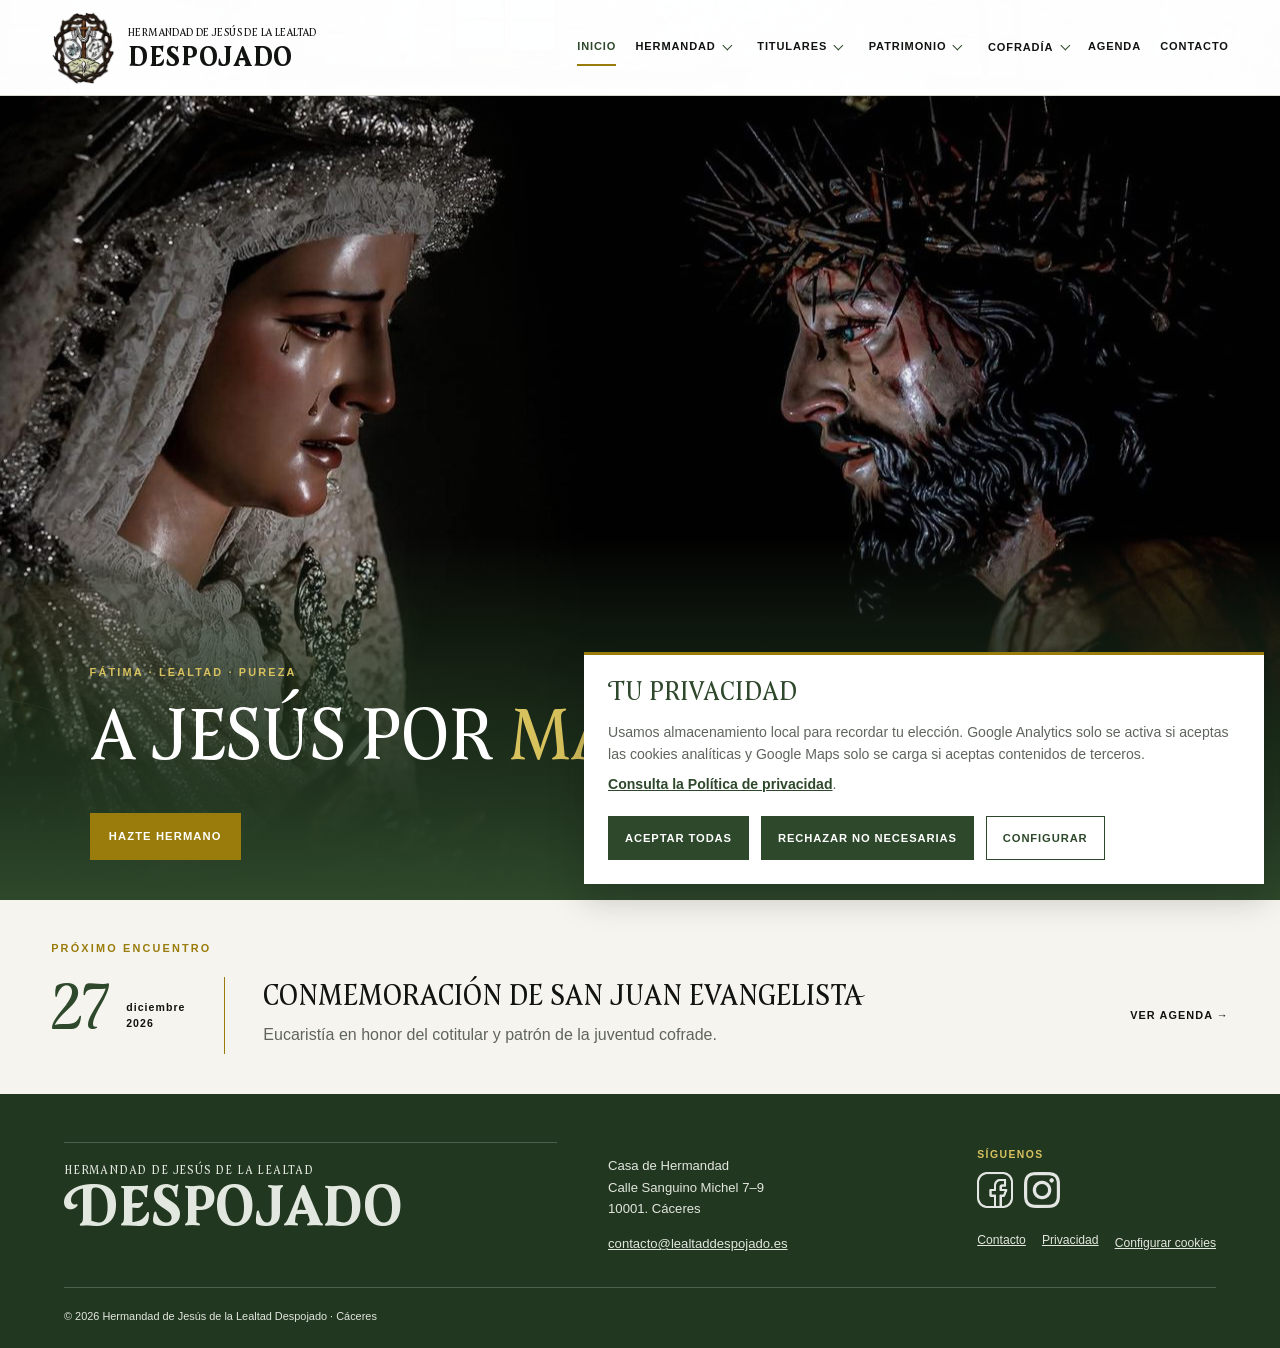
==== commit e7ce8a15: "Remove institutional entity info Remove institutional/legal entity content from footer, contact page" ====
--- a/index.html
+++ b/index.html
@@ -36,13 +36,11 @@
           {
             "@type": "Organization",
             "@id": "https://www.lealtaddespojado.es/#organization",
-            "name": "HERMANDAD PENITENCIAL Y COFRADÍA DE NAZARENOS DE NUESTRO PADRE JESÚS DE LA LEALTAD DESPOJADO DE SUS VESTIDURAS, MARÍA SANTÍSIMA DE LA PUREZA Y SAN JUAN EVANGELISTA, DE CÁCERES",
-            "alternateName": "Hermandad de Jesús de la Lealtad Despojado",
-            "description": "Promueve el culto público a sus Sagrados Titulares, la formación cristiana, la fraternidad y la vida comunitaria; desarrolla acciones caritativas y colabora con Cáritas y con la parroquia, siempre sin ánimo de lucro.",
+            "name": "Hermandad de Jesús de la Lealtad Despojado",
+            "alternateName": "Hermandad del Despojado de Cáceres",
             "foundingDate": "2018-11-08",
             "url": "https://www.lealtaddespojado.es/",
             "logo": "https://www.lealtaddespojado.es/assets/images/escudo-header.webp",
-            "taxID": "R1000601C",
             "image": "https://www.lealtaddespojado.es/assets/images/titulares-portada.jpg",
             "email": "contacto@lealtaddespojado.es",
             "address": {
@@ -177,7 +175,7 @@
         </div>
       </section>
     </main>
-    <site-footer institutional>
+    <site-footer>
     </site-footer>
     <script src="assets/agenda-datos.js">
     </script>
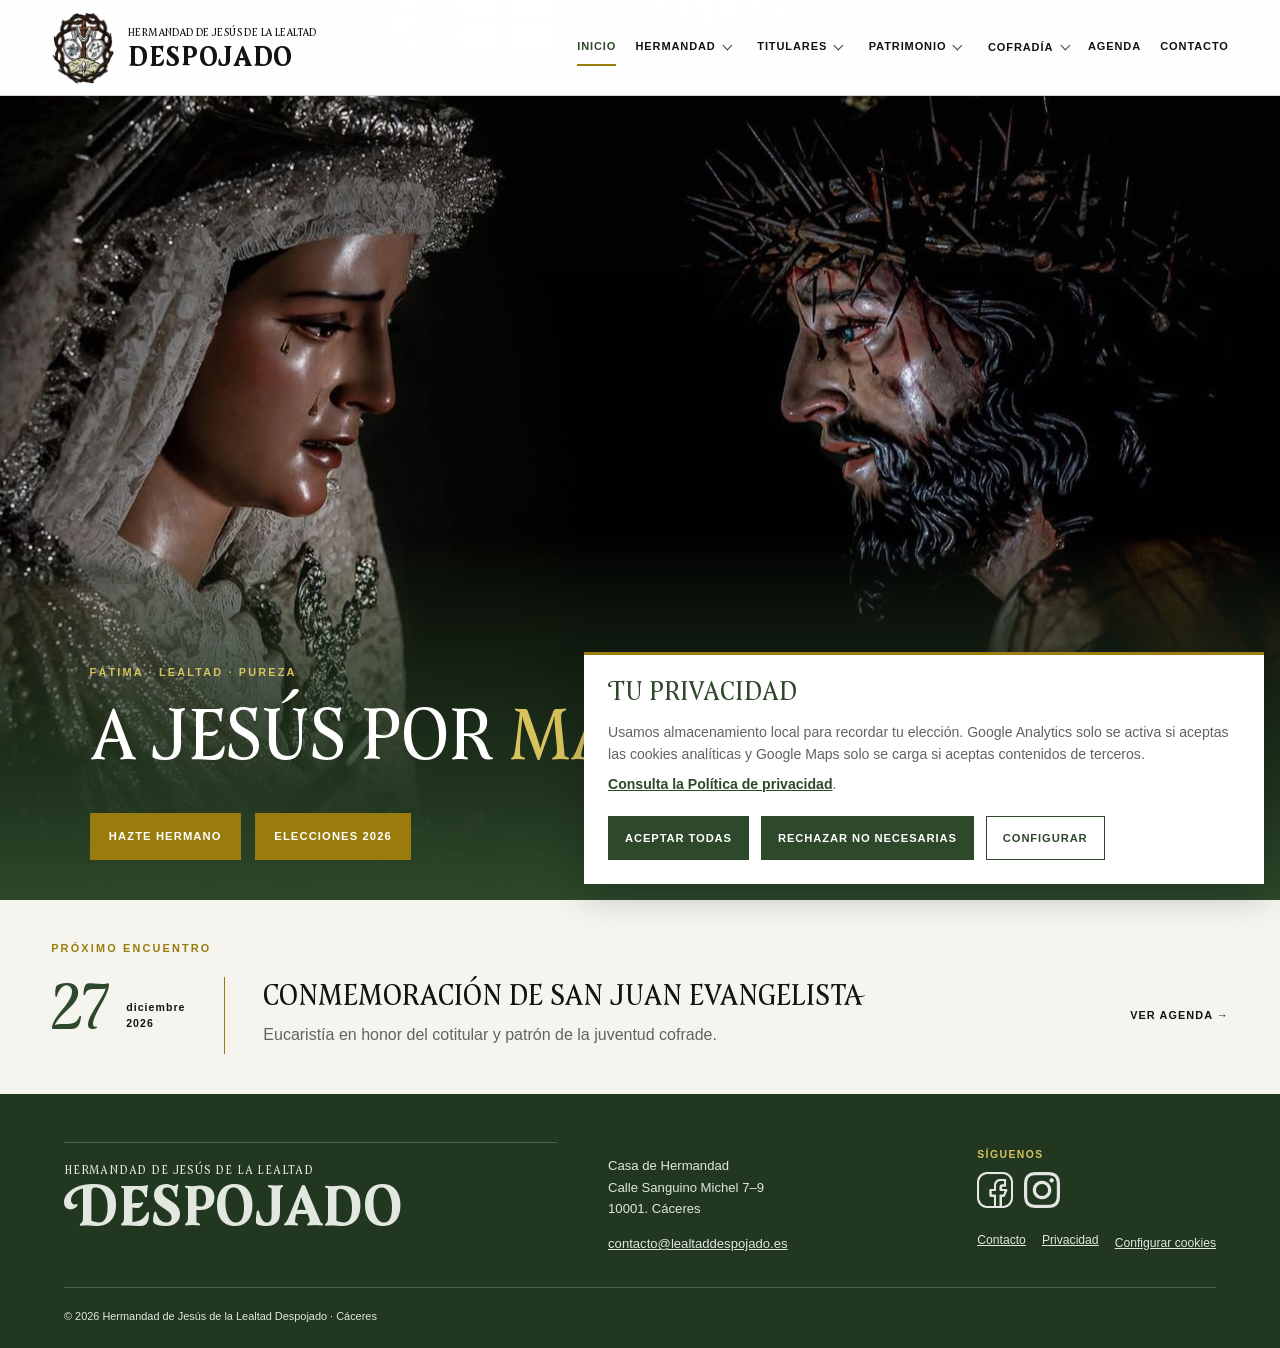
==== commit 6f56e7b5: "Add official docs and 2026 election pages This change adds the 2026 election information page, offic" ====
--- a/index.html
+++ b/index.html
@@ -134,6 +134,11 @@
               <a class="button primary" href="documentos/solicitud-ingreso.pdf" target="_blank" rel="noopener">
                 Hazte Hermano
               </a>
+              <!-- INICIO ACCESO TEMPORAL ELECCIONES 2026: retirar solo este bloque al concluir el proceso; conservar elecciones-2026.html. -->
+              <a class="button primary" href="elecciones-2026.html">
+                ELECCIONES 2026
+              </a>
+              <!-- FIN ACCESO TEMPORAL ELECCIONES 2026 -->
             </div>
           </div>
         </div>
--- a/assets/styles.css
+++ b/assets/styles.css
@@ -17,7 +17,7 @@
 @import url("css/01-base.css");
 @import url("css/02-brand-footer.css");
 @import url("css/03-page-layout.css");
-@import url("css/pages/contacto.css");
+@import url("css/pages/contacto.css?v=20260902-2");
 @import url("css/pages/junta-gobierno.css");
 @import url("css/04-content-elements.css?v=20260803-9");
 @import url("css/pages/hemeroteca.css");
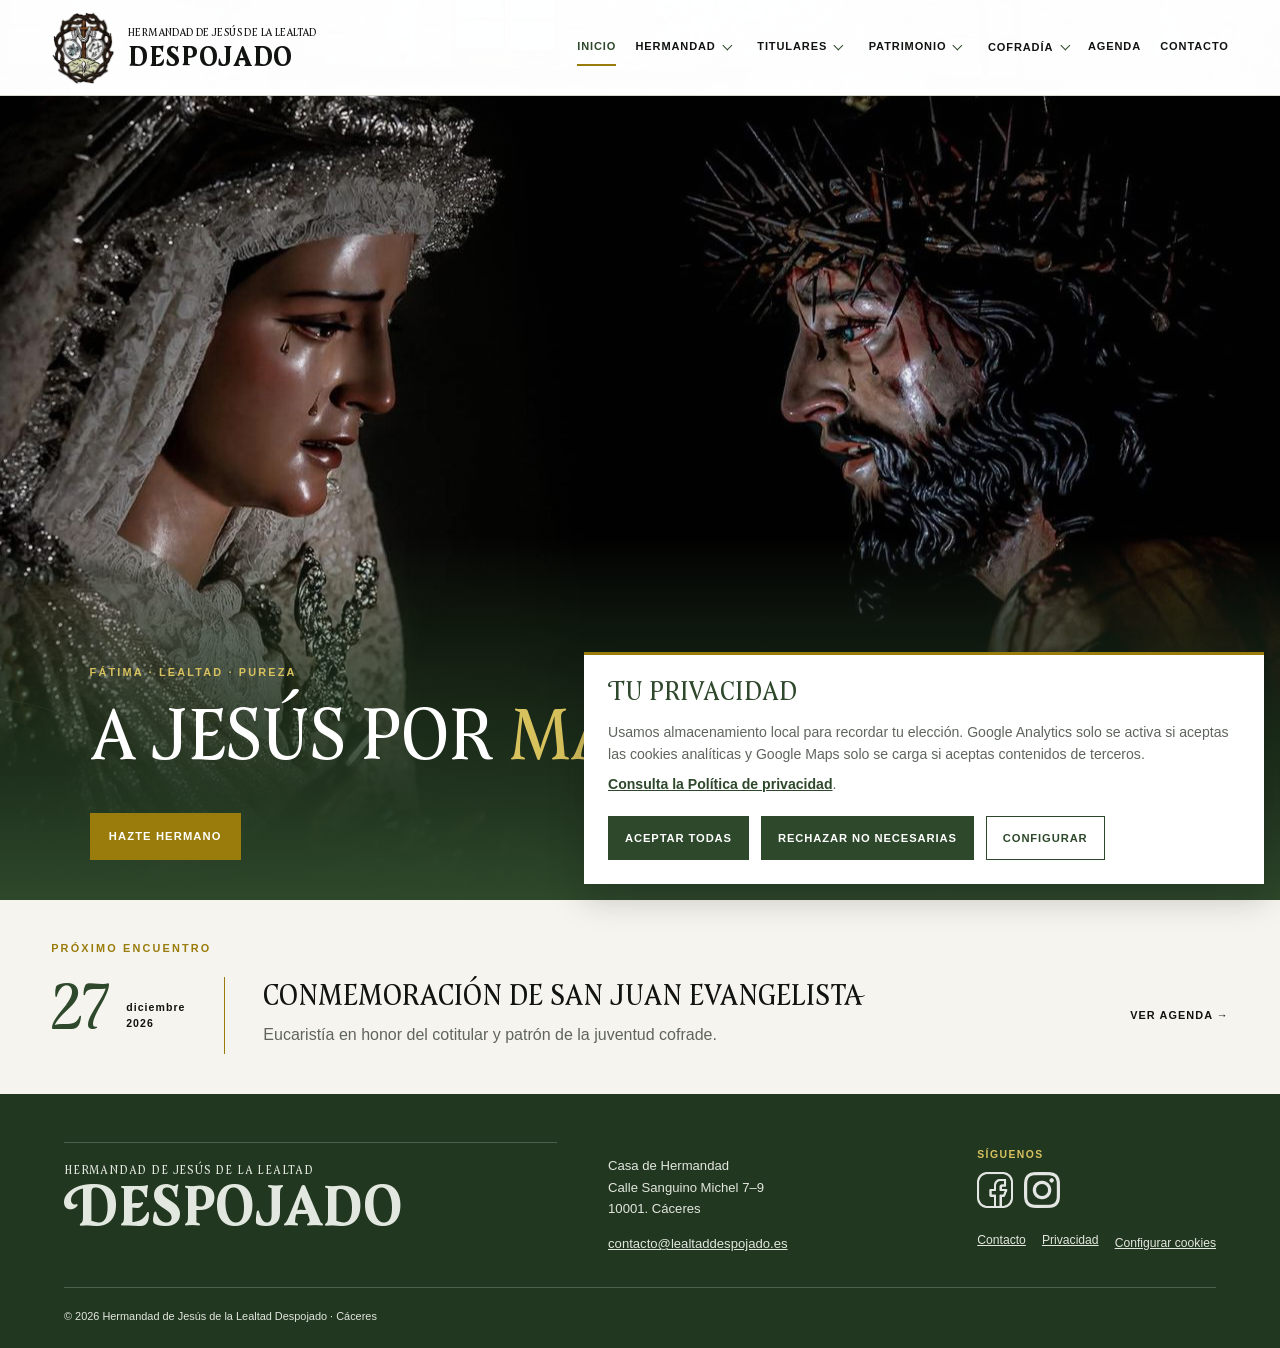
==== commit d1b383b8: "Add membership application submission Add the membership application form, local PDF generation, sha" ====
--- a/index.html
+++ b/index.html
@@ -134,11 +134,6 @@
               <a class="button primary" href="documentos/solicitud-ingreso.pdf" target="_blank" rel="noopener">
                 Hazte Hermano
               </a>
-              <!-- INICIO ACCESO TEMPORAL ELECCIONES 2026: retirar solo este bloque al concluir el proceso; conservar elecciones-2026.html. -->
-              <a class="button primary" href="elecciones-2026.html">
-                ELECCIONES 2026
-              </a>
-              <!-- FIN ACCESO TEMPORAL ELECCIONES 2026 -->
             </div>
           </div>
         </div>
